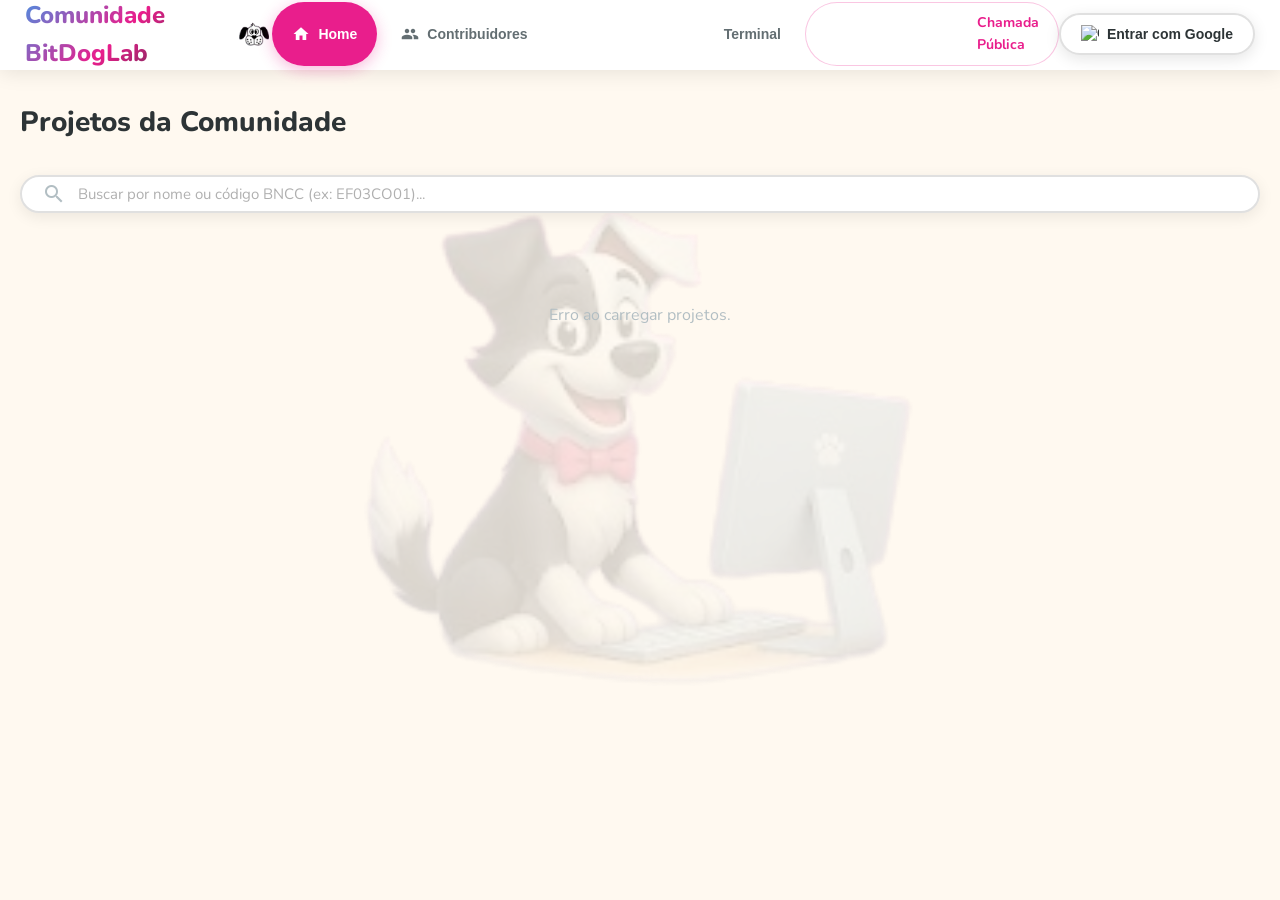
==== index.html @ ba11ab57 "fix: prevent stale styles across browsers" ====
<!DOCTYPE html>
<html lang="pt-BR">
<head>
    <meta charset="UTF-8">
    <meta name="viewport" content="width=device-width, initial-scale=1.0">
    <title>Comunidade BitDogLab</title>
    <link rel="icon" type="image/png" href="images/icon-bitdoglab-nobg.png">
    <link rel="stylesheet" href="css/style.css?v=20260921-1">
    <link rel="stylesheet" href="lib/xterm/xterm.css">
    <link rel="stylesheet" href="https://fonts.googleapis.com/icon?family=Material+Icons">
</head>
<body>
    <div class="app">
        <header class="header">
            <div class="header-brand">
                <span class="logo">Comunidade BitDogLab</span>
                <img src="images/icon-bitdoglab-nobg.png" alt="BitDogLab" class="header-logo-img">
            </div>

            <!-- Navegação -->
            <nav class="header-nav">
                <button class="nav-btn active" data-section="homeSection">
                    <span class="material-icons">home</span> Home
                </button>
                <button class="nav-btn" data-section="contributorsSection">
                    <span class="material-icons">group</span> Contribuidores
                </button>
                <button class="nav-btn" data-section="terminalSection">
                    <span class="material-icons">terminal</span> Terminal
                </button>
                <a class="nav-resource-link"
                   href="chamada-publica.html"
                   target="_blank"
                   rel="noopener noreferrer"
                   title="Conhecer a Chamada Pública de Projetos BitDogLab"
                   aria-label="Conhecer a Chamada Pública de Projetos BitDogLab">
                    <span class="material-icons" aria-hidden="true">campaign</span>
                    <span>Chamada Pública</span>
                </a>
            </nav>

            <div class="header-controls">
                <!-- Login Google -->
                <button id="loginBtn" class="btn btn-login">
                    <img src="https://www.gstatic.com/firebasejs/ui/2.0.0/images/auth/google.svg" alt="Google" class="google-icon">
                    Entrar com Google
                </button>

                <!-- Info do usuário logado -->
                <div id="userInfo" class="user-info" style="display: none;">
                    <img id="userAvatar" class="user-avatar" alt="Avatar">
                    <span id="userName" class="user-name"></span>
                    <button id="logoutBtn" class="btn btn-small">Sair</button>
                </div>

                <!-- Controles serial (visíveis apenas na aba terminal) -->
                <div id="serialControls" class="serial-controls" style="display: none;">
                    <button id="connectBtn" class="btn btn-connect">Conectar</button>
                    <button id="disconnectBtn" class="btn btn-disconnect" disabled>Desconectar</button>
                    <div class="status-indicator">
                        <span id="statusDot" class="status-dot disconnected"></span>
                        <span id="statusText" class="status-text">Desconectado</span>
                    </div>
                </div>
            </div>
        </header>

        <main class="main">
            <!-- HOME - Grid de Projetos -->
            <section class="home-section active" id="homeSection">
                <div class="home-container">
                    <div class="home-header">
                        <h2 class="home-title">Projetos da Comunidade</h2>
                        <button id="addProjectBtn" class="btn btn-add" style="display: none;">
                            <span class="material-icons">add</span> Novo Projeto
                        </button>
                    </div>
                    
                    <!-- Barra de Busca -->
                    <div class="search-container">
                        <div class="search-box">
                            <span class="material-icons search-icon">search</span>
                            <input type="text" id="searchInput" class="search-input" placeholder="Buscar por nome ou código BNCC (ex: EF03CO01)...">
                            <button class="search-clear" style="display: none;">
                                <span class="material-icons">close</span>
                            </button>
                        </div>
                        <div id="searchInfo" class="search-info"></div>
                    </div>
                    
                    <div id="projectsGrid" class="projects-grid">
                        <p class="empty-message">Nenhum projeto ainda. Seja o primeiro a publicar!</p>
                    </div>
                </div>
            </section>

            <!-- DETALHES DO PROJETO -->
            <section class="detail-section" id="projectDetailSection">
                <div class="detail-container" id="projectDetailContent">
                </div>
            </section>

            <!-- CONTRIBUIDORES -->
            <section class="contributors-section" id="contributorsSection">
                <div class="contributors-container">
                    <div class="contributors-header">
                        <h2 class="home-title">Contribuidores da Comunidade</h2>
                    </div>
                    <div id="contributorsGrid" class="contributors-grid">
                        <p class="empty-message">Carregando contribuidores...</p>
                    </div>
                </div>
            </section>

            <!-- TERMINAL - WebSerial -->
            <section class="terminal-section" id="terminalSection">
                <div class="terminal-container">
                    <div class="terminal-toolbar">
                        <span class="terminal-title">Terminal</span>
                        <div class="terminal-controls">
                            <select id="baudRate" class="select select-small">
                                <option value="9600">9600</option>
                                <option value="19200">19200</option>
                                <option value="38400">38400</option>
                                <option value="57600">57600</option>
                                <option value="115200" selected>115200</option>
                            </select>
                            <button id="resetBtn" class="btn btn-small" disabled>Reset</button>
                            <button id="stopBtn" class="btn btn-small" disabled>Parar</button>
                            <button id="clearBtn" class="btn btn-small">Limpar</button>
                        </div>
                    </div>
                    <div id="terminal" class="terminal"></div>
                    <div class="terminal-input-area">
                        <input 
                            type="text" 
                            id="commandInput" 
                            class="terminal-input" 
                            placeholder="Digite um comando..." 
                            disabled
                        >
                        <button id="sendBtn" class="btn btn-send" disabled>Enviar</button>
                        <button id="ctrlCBtn" class="btn btn-ctrl" disabled>Ctrl+C</button>
                        <button id="ctrlDBtn" class="btn btn-ctrl" disabled>Ctrl+D</button>
                    </div>
                </div>
            </section>
        </main>
    </div>

    <!-- Modal de Edição de Projeto -->
    <div id="editProjectModal" class="modal-overlay">
        <div class="modal modal-large">
            <div class="modal-header">
                <h2 class="modal-title">Editar Projeto</h2>
                <button class="modal-close">
                    <span class="material-icons">close</span>
                </button>
            </div>
            <div class="modal-form">
                <label class="form-label" for="editProjectTitle">Nome do Projeto *</label>
                <input type="text" id="editProjectTitle" class="form-input" maxlength="100">

                <label class="form-label">Imagem de Capa <span class="form-hint">(apenas 1 imagem; JPG, PNG, WEBP ou GIF; deixe vazio para manter)</span></label>
                <input type="file" id="editProjectImage" class="form-file" accept="image/jpeg,image/png,image/webp,image/gif">

                <label class="form-label" for="editProjectDescription">Descrição *</label>
                <textarea id="editProjectDescription" class="form-textarea" rows="4"></textarea>

                <label class="form-label" for="editProjectMaterials">Materiais Utilizados *</label>
                <p class="form-warning">Coloque um item por linha no formato quantidade + componente. Ex: 2x LED vermelho, 1x BitDogLab, 4x jumper macho-macho.</p>
                <textarea id="editProjectMaterials" class="form-textarea" placeholder="2x LED vermelho&#10;1x BitDogLab&#10;4x jumper macho-macho" rows="5"></textarea>

                <label class="form-label" for="editProjectVideo">Link do Vídeo <span class="form-hint">(YouTube ou Google Drive; opcional)</span></label>
                <input type="url" id="editProjectVideo" class="form-input" placeholder="https://youtube.com/watch?v=...">

                <label class="form-label" for="editProjectGithub">Link do GitHub <span class="form-hint">(opcional)</span></label>
                <input type="url" id="editProjectGithub" class="form-input" placeholder="https://github.com/usuario/repositorio">

                <label class="form-label">Substituir Main.py <span class="form-hint">(deixe vazio para manter o atual)</span></label>
                <input type="file" id="editMainFile" class="form-file" accept=".py">

                <label class="form-label">Substituir Bibliotecas <span class="form-hint">(deixe vazio para manter as atuais)</span></label>
                <input type="file" id="editLibraries" class="form-file" accept=".py" multiple>

                <label class="form-label">Plano de aula e estudo dirigido <span class="form-hint">(PDF único; deixe vazio para manter)</span></label>
                <input type="file" id="editLessonPdf" class="form-file" accept="application/pdf,.pdf">

                <label class="form-label">
                    Códigos BNCC *
                    <a href="https://www.gov.br/mec/pt-br/escolas-conectadas/BNCCComputaoCompletodiagramado.pdf" target="_blank" rel="noopener" class="bncc-doc-inline">
                        <span class="material-icons">menu_book</span> Ver normas
                    </a>
                </label>
                <div class="bncc-tag-input-wrapper" id="editBnccWrapper">
                    <div class="bncc-tags-container" id="editBnccContainer">
                        <input type="text" class="bncc-tag-field" id="editBnccInput" placeholder="Buscar ou selecionar habilidade..." autocomplete="off">
                    </div>
                    <div class="bncc-suggestions" id="editBnccSuggestions"></div>
                </div>

                <button id="saveEditBtn" class="btn btn-save">
                    <span class="material-icons">save</span> Salvar Alterações
                </button>
            </div>
        </div>
    </div>

    <!-- Modal de Preview de Código -->
    <div id="codePreviewModal" class="modal-overlay">
        <div class="modal modal-large">
            <div class="modal-header">
                <h2 class="modal-title" id="codePreviewTitle">main.py</h2>
                <button class="modal-close">
                    <span class="material-icons">close</span>
                </button>
            </div>
            <pre class="code-preview"><code id="codePreviewContent"></code></pre>
        </div>
    </div>

    <!-- Modal de Novo Projeto -->
    <div id="projectModal" class="modal-overlay">
        <div class="modal modal-large">
            <div class="modal-header">
                <h2 class="modal-title">Novo Projeto</h2>
                <button class="modal-close">
                    <span class="material-icons">close</span>
                </button>
            </div>
            <p class="modal-subtitle">Preencha os campos obrigatórios para publicar seu projeto.</p>
            <div class="modal-form">
                <label class="form-label" for="projectTitle">Nome do Projeto *</label>
                <input type="text" id="projectTitle" class="form-input" placeholder="Ex: Semáforo com LEDs RGB" maxlength="100">

                <label class="form-label">Imagem de Capa <span class="form-hint">(apenas 1 imagem; JPG, PNG, WEBP ou GIF; máx. 2MB)</span></label>
                <input type="file" id="projectImage" class="form-file" accept="image/jpeg,image/png,image/webp,image/gif">

                <label class="form-label" for="projectDescription">Descrição *</label>
                <textarea id="projectDescription" class="form-textarea" placeholder="Explique o que seu projeto faz, como funciona..." rows="4"></textarea>

                <label class="form-label" for="projectMaterials">Materiais Utilizados *</label>
                <p class="form-warning">Coloque um item por linha no formato quantidade + componente. Ex: 2x LED vermelho, 1x BitDogLab, 4x jumper macho-macho. Isso ajuda outras pessoas a reproduzirem o projeto.</p>
                <textarea id="projectMaterials" class="form-textarea" placeholder="2x LED vermelho&#10;1x BitDogLab&#10;4x jumper macho-macho" rows="5"></textarea>

                <label class="form-label" for="projectVideo">Link do Vídeo <span class="form-hint">(YouTube ou Google Drive; opcional)</span></label>
                <input type="url" id="projectVideo" class="form-input" placeholder="https://youtube.com/watch?v=...">

                <label class="form-label" for="projectGithub">Link do GitHub <span class="form-hint">(opcional)</span></label>
                <input type="url" id="projectGithub" class="form-input" placeholder="https://github.com/usuario/repositorio">

                <label class="form-label">Main.py - Script principal * <span class="form-hint">(máx. 100KB)</span></label>
                <input type="file" id="projectMainFile" class="form-file" accept=".py">

                <label class="form-label">Bibliotecas (.py) <span class="form-hint">(máx. 10 arquivos, 100KB cada)</span></label>
                <input type="file" id="projectLibraries" class="form-file" accept=".py" multiple>

                <label class="form-label">Plano de aula e estudo dirigido * <span class="form-hint">(PDF único; máx. 10MB)</span></label>
                <p class="form-warning">Formato livre, mas deve conter roteiro de aula, objetivos, materiais necessários, modo de uso e linguagem voltada a professores e estudantes do ensino fundamental ou médio.</p>
                <input type="file" id="projectLessonPdf" class="form-file" accept="application/pdf,.pdf">

                <label class="form-label">
                    Códigos BNCC *
                    <a href="https://www.gov.br/mec/pt-br/escolas-conectadas/BNCCComputaoCompletodiagramado.pdf" target="_blank" rel="noopener" class="bncc-doc-inline">
                        <span class="material-icons">menu_book</span> Ver normas
                    </a>
                </label>
                <div class="bncc-tag-input-wrapper" id="projectBnccWrapper">
                    <div class="bncc-tags-container" id="projectBnccContainer">
                        <input type="text" class="bncc-tag-field" id="projectBnccInput" placeholder="Buscar ou selecionar habilidade..." autocomplete="off">
                    </div>
                    <div class="bncc-suggestions" id="projectBnccSuggestions"></div>
                </div>

                <div id="uploadProgress" class="upload-progress" style="display: none;">
                    <div class="progress-bar">
                        <div id="progressFill" class="progress-fill"></div>
                    </div>
                    <span id="progressText" class="progress-text">Enviando...</span>
                </div>

                <button type="button" id="publishBtn" class="btn btn-save">
                    <span class="material-icons">publish</span> Publicar Projeto
                </button>
            </div>
        </div>
    </div>

    <!-- Modal de Cadastro de Perfil -->
    <div id="profileModal" class="modal-overlay">
        <div class="modal">
            <h2 class="modal-title">Bem-vindo à Comunidade!</h2>
            <p class="modal-subtitle">Complete seu perfil para começar a contribuir.</p>
            <div class="modal-form">
                <label class="form-label" for="profileName">Nome</label>
                <input type="text" id="profileName" class="form-input" placeholder="Seu nome completo" maxlength="100">

                <label class="form-label" for="profileBio">Bio</label>
                <textarea id="profileBio" class="form-textarea" placeholder="Conte um pouco sobre você..." maxlength="200" rows="3"></textarea>

                <button class="btn btn-save">Salvar Perfil</button>
            </div>
        </div>
    </div>

    <!-- Firebase SDK -->
    <script src="https://www.gstatic.com/firebasejs/10.12.0/firebase-app-compat.js"></script>
    <script src="https://www.gstatic.com/firebasejs/10.12.0/firebase-auth-compat.js"></script>
    <script src="https://www.gstatic.com/firebasejs/10.12.0/firebase-firestore-compat.js"></script>
    <script src="https://www.gstatic.com/firebasejs/10.12.0/firebase-storage-compat.js"></script>
    <script src="https://cdnjs.cloudflare.com/ajax/libs/pdf.js/2.16.105/pdf.min.js"></script>
    <script src="js/firebase-config.js"></script>
    <script src="js/security.js"></script>
    <script src="js/auth.js"></script>

    <!-- Plataforma -->
    <script src="js/bncc-data.js"></script>
    <script src="js/projects.js"></script>
    <script src="js/home.js"></script>
    <script src="js/project-detail.js"></script>
    <script src="js/contributors.js"></script>
    <script src="js/navigation.js"></script>
    <script src="js/search.js"></script>

    <!-- WebSerial -->
    <script src="lib/xterm/xterm.js"></script>
    <script src="js/webserial.js"></script>
    <script src="js/flash.js"></script>
    <script src="js/app.js"></script>
</body>
</html>
---- css/style.css ----
/* Tipografia Nunito - Fonte arredondada e amigável */
@import url('https://fonts.googleapis.com/css2?family=Nunito:wght@400;600;700;800&display=swap');

/* ============================================
   Comunidade BitDogLab - CSS
   Identidade Visual BitDogLab Oficial
   ============================================ */

/* Reset */
* {
    margin: 0;
    padding: 0;
    box-sizing: border-box;
}

/* Variaveis CSS - Paleta BitDogLab */
:root {
    /* Cores Principais - BitDogLab */
    --color-bit: #4A90E2;
    --color-dog: #E91E8C;
    --color-lab: #2D3436;
    
    /* Cores de Apoio */
    --color-primary: #4A90E2;
    --color-primary-light: #6BA5E7;
    --color-primary-dark: #357ABD;
    --color-accent: #E91E8C;
    --color-accent-light: #F04CA3;
    --color-accent-dark: #C4167A;
    
    /* Cores do gradiente */
    --gradient-rosa: #FF6B9D;
    --gradient-ciano: #4ECDC4;
    --gradient-amarelo: #FFE66D;
    --gradient-laranja: #FF8C42;
    
    /* Backgrounds */
    --color-bg: linear-gradient(135deg, #FFE66D 0%, #FF6B9D 40%, #4ECDC4 100%);
    --color-bg-solid: #FFF9F0;
    --color-bg-secondary: #FFFFFF;
    --color-bg-tertiary: #FFF0F5;
    
    /* Borders */
    --color-border: rgba(255, 255, 255, 0.5);
    
    /* Text */
    --color-text: #2D3436;
    --color-text-secondary: #636E72;
    --color-text-muted: #B2BEC3;
    
    /* Status */
    --color-success: #00B894;
    --color-success-glow: rgba(0, 184, 148, 0.3);
    --color-danger: #E91E8C;
    --color-danger-glow: rgba(233, 30, 140, 0.3);
    
    /* Dimensions */
    --header-height: 70px;
    --radius-sm: 15px;
    --radius-lg: 50px;
    
    /* Glow Effects */
    --glow-sm: 0 4px 15px rgba(233, 30, 140, 0.3);
    --glow-success: 0 4px 15px rgba(0, 184, 148, 0.3);
    --glow-danger: 0 4px 15px rgba(233, 30, 140, 0.3);
}

/* Base */
html, body {
    height: 100%;
    font-family: 'Nunito', sans-serif;
    font-size: 15px;
    line-height: 1.6;
    background: var(--color-bg-solid);
    color: var(--color-text);
    overflow: hidden;
}

/* Background gradiente animado */
.app::before {
    content: '';
    position: fixed;
    top: 0;
    left: 0;
    right: 0;
    bottom: 0;
    background: var(--color-bg);
    opacity: 0.6;
    z-index: -1;
    animation: gradientShift 15s ease infinite;
}

@keyframes gradientShift {
    0%, 100% { filter: hue-rotate(0deg); }
    50% { filter: hue-rotate(10deg); }
}

/* App Container */
.app {
    display: flex;
    flex-direction: column;
    height: 100vh;
    background: transparent;
}

/* ============================================
   HEADER - BitDogLab
   ============================================ */
.header {
    height: var(--header-height);
    background: rgba(255, 255, 255, 0.95);
    backdrop-filter: blur(10px);
    border-bottom: 2px solid var(--color-border);
    box-shadow: 0 2px 20px rgba(0, 0, 0, 0.1);
    display: flex;
    align-items: center;
    justify-content: space-between;
    padding: 0 25px;
    flex-shrink: 0;
}

.header-brand {
    display: flex;
    align-items: center;
    gap: 12px;
}

.logo {
    font-size: 24px;
    font-weight: 800;
    letter-spacing: 0;
    background: linear-gradient(135deg, var(--color-bit) 0%, var(--color-dog) 50%, var(--color-lab) 100%);
    -webkit-background-clip: text;
    -webkit-text-fill-color: transparent;
    background-clip: text;
}

.header-controls {
    display: flex;
    align-items: center;
    gap: 12px;
}

/* Buttons - Estilo BitDogLab */
.btn {
    display: inline-flex;
    align-items: center;
    gap: 8px;
    padding: 12px 24px;
    border: none;
    border-radius: var(--radius-lg);
    font-size: 14px;
    font-weight: 700;
    cursor: pointer;
    transition: all 0.3s ease;
    white-space: nowrap;
    box-shadow: 0 4px 15px rgba(0, 0, 0, 0.1);
}

.btn:hover:not(:disabled) {
    transform: translateY(-3px);
    box-shadow: 0 6px 20px rgba(0, 0, 0, 0.15);
}

.btn:disabled {
    opacity: 0.5;
    cursor: not-allowed;
}

.btn-connect {
    background: linear-gradient(135deg, #00C9A7 0%, #00B894 100%);
    color: white;
}

.btn-disconnect {
    background: linear-gradient(135deg, var(--color-dog) 0%, var(--color-accent) 100%);
    color: white;
}

.btn-small {
    padding: 8px 16px;
    font-size: 13px;
    border-radius: var(--radius-sm);
    background: white;
    color: var(--color-text);
    border: 2px solid var(--color-border);
}

.btn-small:hover {
    border-color: var(--color-accent);
    color: var(--color-accent);
}

.btn-send {
    background: linear-gradient(135deg, var(--color-bit) 0%, var(--color-primary) 100%);
    color: white;
}

.btn-ctrl {
    background: var(--color-bg-tertiary);
    color: var(--color-accent);
    border: 1px solid var(--color-accent);
    box-shadow: 0 0 10px rgba(227, 26, 139, 0.2);
}

.btn-ctrl:hover:not(:disabled) {
    background: var(--color-accent);
    color: white;
    box-shadow: 0 0 20px rgba(227, 26, 139, 0.5);
}

/* Select */
.select {
    padding: 10px 14px;
    border: 1px solid var(--color-border);
    border-radius: var(--radius-sm);
    background: var(--color-bg-tertiary);
    color: var(--color-text);
    font-size: 13px;
    cursor: pointer;
    box-shadow: inset 0 0 10px rgba(0,0,0,0.3);
}

.select:focus {
    outline: none;
    border-color: var(--color-accent);
    box-shadow: 0 0 15px rgba(227, 26, 139, 0.3), inset 0 0 10px rgba(0,0,0,0.3);
}

.select-small {
    padding: 6px 10px;
    font-size: 12px;
}

/* Status Indicator */
.status-indicator {
    display: flex;
    align-items: center;
    gap: 8px;
    margin-left: 12px;
    padding-left: 16px;
    border-left: 1px solid rgba(255,255,255,0.2);
}

.status-dot {
    width: 10px;
    height: 10px;
    border-radius: 50%;
    position: relative;
}

.status-dot::after {
    content: '';
    position: absolute;
    top: -4px;
    left: -4px;
    right: -4px;
    bottom: -4px;
    border-radius: 50%;
    border: 2px solid transparent;
    animation: pulse 2s infinite;
}

.status-dot.connected {
    background: var(--color-success);
    box-shadow: 0 0 15px var(--color-success);
}

.status-dot.connected::after {
    border-color: var(--color-success);
}

.status-dot.disconnected {
    background: var(--color-danger);
    box-shadow: 0 0 10px var(--color-danger);
}

@keyframes pulse {
    0% { transform: scale(1); opacity: 1; }
    100% { transform: scale(1.5); opacity: 0; }
}

.status-text {
    font-size: 12px;
    font-weight: 500;
    color: var(--color-text-secondary);
}

/* ============================================
   MAIN CONTENT
   ============================================ */
.main {
    flex: 1;
    display: flex;
    overflow: hidden;
    position: relative;
}

/* Terminal Section */
.terminal-section {
    width: 100%;
    height: 100%;
    display: flex;
}

/* ============================================
   TERMINAL
   ============================================ */
.terminal-container {
    display: flex;
    flex-direction: column;
    width: 100%;
    height: 100%;
    background: #1a1a2e;
    border: 1px solid var(--color-border);
    border-radius: var(--radius-sm);
}

.terminal-toolbar {
    display: flex;
    align-items: center;
    justify-content: space-between;
    padding: 15px 20px;
    background: linear-gradient(135deg, #667eea 0%, #764ba2 100%);
    border-bottom: none;
}

.terminal-controls {
    display: flex;
    align-items: center;
    gap: 10px;
}

.terminal-title {
    font-size: 14px;
    font-weight: 700;
    color: white;
    font-family: 'Nunito', sans-serif;
    display: flex;
    align-items: center;
    gap: 8px;
}

.terminal-title::before {
    content: '⚡';
}

.terminal {
    flex: 1;
    padding: 8px 10px;
    overflow: hidden;
    background: #1a1a2e;
}

.terminal .xterm {
    height: 100%;
    padding: 0;
}

/* Cursor do terminal */
.terminal .xterm-cursor {
    background-color: #E91E8C !important;
}

/* Seleção no terminal */
.terminal .xterm-selection div {
    background-color: rgba(233, 30, 140, 0.3) !important;
}

.terminal-input-area {
    display: flex;
    gap: 10px;
    padding: 15px 20px;
    background: #16213e;
    border-top: 1px solid #0f3460;
}

.terminal-input {
    flex: 1;
    padding: 12px 18px;
    border: 2px solid #0f3460;
    border-radius: 20px;
    background: #1a1a2e;
    color: white;
    font-size: 14px;
    font-family: 'Nunito', monospace;
    transition: all 0.2s ease;
}

.terminal-input:focus {
    outline: none;
    border-color: #E91E8C;
}

.terminal-input:disabled {
    background: var(--color-bg-tertiary);
    color: var(--color-text-muted);
}

/* ============================================
   SCROLLBAR
   ============================================ */
::-webkit-scrollbar {
    width: 8px;
    height: 8px;
}

::-webkit-scrollbar-track {
    background: var(--color-bg-secondary);
}

::-webkit-scrollbar-thumb {
    background: var(--color-primary);
    border-radius: 4px;
    border: 2px solid var(--color-bg-secondary);
}

::-webkit-scrollbar-thumb:hover {
    background: var(--color-accent);
    box-shadow: 0 0 10px var(--color-accent);
}

/* ============================================
   SELECTION
   ============================================ */
::selection {
    background: rgba(227, 26, 139, 0.4);
    color: white;
}

/* ============================================
   RESPONSIVE
   ============================================ */
@media (max-width: 600px) {
    .header {
        padding: 0 10px;
        flex-wrap: wrap;
        height: auto;
        min-height: var(--header-height);
        gap: 8px;
        padding-top: 8px;
        padding-bottom: 8px;
    }

    .logo {
        font-size: 16px;
    }

    .btn {
        padding: 8px 12px;
        font-size: 12px;
    }

    .btn-small {
        padding: 5px 8px;
        font-size: 11px;
    }

    .header-nav {
        order: 3;
        width: 100%;
        justify-content: center;
        flex-wrap: wrap;
    }

    .header-nav .nav-btn,
    .header-nav .nav-resource-link {
        padding: 8px 10px;
        font-size: 12px;
    }

}

/* ============================================
   NAVEGAÇÃO
   ============================================ */
.header-nav {
    display: flex;
    gap: 4px;
}

.nav-btn,
.nav-resource-link {
    display: flex;
    align-items: center;
    gap: 8px;
    padding: 10px 20px;
    border: none;
    border-radius: var(--radius-lg);
    background: transparent;
    color: var(--color-text-secondary);
    font-size: 14px;
    font-weight: 700;
    cursor: pointer;
    transition: all 0.3s ease;
    text-decoration: none;
}

.nav-btn .material-icons,
.nav-resource-link .material-icons {
    font-size: 18px;
}

.nav-btn:hover,
.nav-resource-link:hover {
    background: var(--color-bg-tertiary);
    color: var(--color-text);
}

.nav-btn.active {
    background: linear-gradient(135deg, var(--color-dog) 0%, var(--color-accent) 100%);
    color: white;
    box-shadow: 0 4px 15px rgba(233, 30, 140, 0.3);
}

.nav-resource-link {
    color: var(--color-dog);
    box-shadow: inset 0 0 0 1px rgba(233, 30, 140, 0.25);
}

.nav-resource-link:hover,
.nav-resource-link:focus-visible {
    background: linear-gradient(135deg, var(--color-dog) 0%, var(--color-accent) 100%);
    color: white;
    box-shadow: 0 4px 15px rgba(233, 30, 140, 0.3);
    outline: none;
}

/* Seções - mostrar/esconder */
.main > section {
    display: none;
}

.main > section.active {
    display: flex;
}

/* ============================================
   LOGIN / USER INFO
   ============================================ */
.btn-login {
    display: flex;
    align-items: center;
    gap: 8px;
    padding: 10px 20px;
    background: white;
    color: var(--color-text);
    border: 2px solid #E0E0E0;
    border-radius: var(--radius-lg);
    font-weight: 700;
    font-size: 14px;
    cursor: pointer;
    transition: all 0.3s ease;
}

.btn-login:hover {
    border-color: var(--color-bit);
    color: var(--color-bit);
    box-shadow: 0 4px 15px rgba(74, 144, 226, 0.2);
}

.google-icon {
    width: 18px;
    height: 18px;
}

.user-info {
    display: flex;
    align-items: center;
    gap: 10px;
}

.user-avatar {
    width: 36px;
    height: 36px;
    border-radius: 50%;
    border: 3px solid var(--color-accent);
    box-shadow: 0 4px 10px rgba(233, 30, 140, 0.3);
}

.user-name {
    font-size: 13px;
    font-weight: 600;
    color: var(--color-text);
    max-width: 120px;
    overflow: hidden;
    text-overflow: ellipsis;
    white-space: nowrap;
}

.serial-controls {
    display: flex;
    align-items: center;
    gap: 12px;
}

/* ============================================
   HOME - GRID DE PROJETOS
   ============================================ */
.home-section {
    width: 100%;
    height: 100%;
    overflow-y: auto;
}

.home-container {
    max-width: 1400px;
    margin: 0 auto;
    padding: 30px 20px;
    width: 100%;
}

.home-header {
    display: flex;
    align-items: center;
    justify-content: space-between;
    margin-bottom: 30px;
}

/* Barra de Busca */
.search-container {
    margin-bottom: 30px;
}

.search-box {
    position: relative;
    display: flex;
    align-items: center;
    background: white;
    border: 2px solid #E0E0E0;
    border-radius: 50px;
    padding: 5px 5px 5px 20px;
    box-shadow: 0 4px 15px rgba(0, 0, 0, 0.08);
    transition: all 0.3s ease;
}

.search-box:focus-within {
    border-color: var(--color-accent);
    box-shadow: 0 4px 20px rgba(233, 30, 140, 0.15);
}

.search-icon {
    color: var(--color-text-muted);
    margin-right: 12px;
    font-size: 22px;
}

.search-input {
    flex: 1;
    border: none;
    background: transparent;
    font-size: 15px;
    font-family: 'Nunito', sans-serif;
    color: var(--color-text);
    outline: none;
}

.search-input::placeholder {
    color: #B0B0B0;
}

.search-clear {
    background: var(--color-bg-tertiary);
    border: none;
    border-radius: 50%;
    width: 32px;
    height: 32px;
    display: flex;
    align-items: center;
    justify-content: center;
    cursor: pointer;
    transition: all 0.2s ease;
}

.search-clear:hover {
    background: var(--color-accent);
    color: white;
}

.search-info {
    margin-top: 15px;
    font-size: 14px;
    color: var(--color-text-secondary);
}

.search-info strong {
    color: var(--color-accent);
}

.search-empty {
    text-align: center;
    color: var(--color-text-muted);
    font-style: italic;
}

.empty-search {
    grid-column: 1 / -1;
    text-align: center;
    padding: 60px 20px;
    color: var(--color-text-muted);
}

.empty-search .material-icons {
    font-size: 48px;
    margin-bottom: 16px;
    color: #E0E0E0;
}

.home-title {
    font-size: 28px;
    font-weight: 800;
    color: var(--color-text);
}

.btn-add {
    display: flex;
    align-items: center;
    gap: 8px;
    padding: 12px 24px;
    background: linear-gradient(135deg, var(--color-dog) 0%, var(--color-accent) 100%);
    color: white;
    border-radius: var(--radius-lg);
    font-size: 15px;
    font-weight: 700;
    box-shadow: 0 4px 15px rgba(233, 30, 140, 0.3);
}

.btn-add:hover {
    transform: translateY(-3px);
    box-shadow: 0 6px 20px rgba(233, 30, 140, 0.4);
}

.btn-add .material-icons {
    font-size: 20px;
}

.projects-grid {
    display: grid;
    grid-template-columns: repeat(auto-fill, minmax(340px, 1fr));
    gap: 30px;
}

.empty-message {
    grid-column: 1 / -1;
    text-align: center;
    color: var(--color-text-muted);
    font-size: 16px;
    padding: 60px 20px;
}

/* Cards de Projeto - Estilo BitDogLab */
.project-card {
    background: rgba(255, 255, 255, 0.95);
    border: 2px solid transparent;
    border-radius: 20px;
    padding: 0 0 20px 0;
    cursor: pointer;
    transition: all 0.3s ease;
    position: relative;
    overflow: hidden;
    box-shadow: 0 4px 20px rgba(0, 0, 0, 0.08);
}

.project-card:hover {
    border-color: var(--color-accent);
    transform: translateY(-5px) scale(1.02);
    box-shadow: 0 12px 40px rgba(233, 30, 140, 0.2);
}



.project-card-title {
    font-size: 16px;
    font-weight: 700;
    color: var(--color-text);
    margin-bottom: 8px;
    padding: 0 20px;
}

.project-card-desc {
    font-size: 13px;
    color: var(--color-text-secondary);
    line-height: 1.5;
    margin-bottom: 16px;
    padding: 0 20px;
    display: -webkit-box;
    -webkit-line-clamp: 3;
    -webkit-box-orient: vertical;
    overflow: hidden;
}

.project-card-footer {
    display: flex;
    align-items: center;
    justify-content: space-between;
    padding: 0 20px;
}

.project-card-author {
    display: flex;
    align-items: center;
    gap: 8px;
}

.project-card-author img {
    width: 24px;
    height: 24px;
    border-radius: 50%;
}

.project-card-author span {
    font-size: 12px;
    color: var(--color-text-muted);
}

.project-card-date {
    font-size: 11px;
    color: var(--color-text-muted);
}

/* Tags BNCC nos cards */
.project-card-tags {
    display: flex;
    flex-wrap: wrap;
    gap: 4px;
    padding: 0 20px;
    margin-bottom: 12px;
}

/* ============================================
   CONTRIBUIDORES
   ============================================ */
.contributors-section {
    width: 100%;
    height: 100%;
    overflow-y: auto;
}

.contributors-container {
    max-width: 900px;
    margin: 0 auto;
    padding: 30px 20px;
    width: 100%;
}

.contributors-header {
    margin-bottom: 30px;
}

.contributors-grid {
    display: flex;
    flex-direction: column;
    gap: 20px;
}

.contributor-card {
    background: rgba(255, 255, 255, 0.95);
    border: 2px solid transparent;
    border-radius: 20px;
    padding: 24px;
    transition: all 0.3s ease;
    box-shadow: 0 4px 20px rgba(0, 0, 0, 0.08);
    display: grid;
    grid-template-columns: 50px 1fr;
    grid-template-rows: auto auto auto;
    gap: 8px 16px;
}

.contributor-card:hover {
    border-color: var(--color-accent);
    box-shadow: 0 8px 30px rgba(233, 30, 140, 0.15);
}

/* Rank */
.contributor-rank {
    grid-row: 1 / 2;
    font-size: 22px;
    font-weight: 800;
    color: var(--color-text-muted);
    display: flex;
    align-items: center;
    justify-content: center;
}

.contributor-rank.rank-1 { font-size: 28px; }
.contributor-rank.rank-2 { font-size: 26px; }
.contributor-rank.rank-3 { font-size: 24px; }

/* Profile */
.contributor-profile {
    grid-column: 2;
    display: flex;
    align-items: center;
    gap: 14px;
}

.contributor-avatar {
    width: 56px;
    height: 56px;
    border-radius: 50%;
    border: 3px solid var(--color-accent);
    object-fit: cover;
    flex-shrink: 0;
}

.contributor-info {
    display: flex;
    flex-direction: column;
    gap: 2px;
}

.contributor-name {
    font-size: 17px;
    font-weight: 700;
    color: var(--color-text);
}

.contributor-stats {
    display: flex;
    align-items: center;
    gap: 4px;
    color: var(--color-primary);
    font-weight: 700;
    font-size: 13px;
}

.contributor-stats .material-icons {
    font-size: 16px;
}

/* Bio */
.contributor-bio-section {
    grid-column: 1 / -1;
    padding-left: 66px;
}

.contributor-bio-wrapper {
    display: flex;
    align-items: flex-start;
    gap: 8px;
}

.contributor-bio {
    font-size: 14px;
    color: var(--color-text-secondary);
    line-height: 1.5;
}

.btn-edit-bio {
    background: none;
    border: none;
    cursor: pointer;
    color: var(--color-text-muted);
    padding: 2px;
    transition: color 0.2s;
    flex-shrink: 0;
}

.btn-edit-bio:hover {
    color: var(--color-accent);
}

.btn-edit-bio .material-icons {
    font-size: 16px;
}

.bio-edit-input {
    width: 100%;
    padding: 8px 12px;
    border: 2px solid var(--color-accent);
    border-radius: var(--radius-sm);
    font-family: 'Nunito', sans-serif;
    font-size: 14px;
    resize: vertical;
    color: var(--color-text);
}

.bio-edit-actions {
    display: flex;
    gap: 8px;
    margin-top: 8px;
}

/* Projetos do contribuidor */
.contributor-projects-section {
    grid-column: 1 / -1;
    padding-left: 66px;
}

.contributor-projects-title {
    font-size: 13px;
    font-weight: 700;
    color: var(--color-text-muted);
    display: flex;
    align-items: center;
    gap: 4px;
    margin-bottom: 8px;
}

.contributor-projects-title .material-icons {
    font-size: 16px;
}

.contributor-projects {
    display: flex;
    flex-wrap: wrap;
    gap: 8px;
}

.contributor-project-item {
    display: inline-flex;
    align-items: center;
    gap: 6px;
    padding: 6px 14px;
    background: var(--color-bg-tertiary);
    border-radius: var(--radius-lg);
    cursor: pointer;
    font-size: 13px;
    font-weight: 600;
    transition: all 0.2s;
    color: var(--color-text);
}

.contributor-project-item:hover {
    background: linear-gradient(135deg, var(--color-primary) 0%, var(--color-accent) 100%);
    color: white;
    transform: translateY(-2px);
    box-shadow: 0 4px 12px rgba(233, 30, 140, 0.3);
}

.contributor-project-item .material-icons {
    font-size: 16px;
}

/* Social Links */
.contributor-socials {
    grid-column: 1 / -1;
    padding-left: 66px;
    display: flex;
    align-items: center;
    gap: 8px;
}

.social-links {
    display: flex;
    gap: 10px;
}

.social-link {
    display: inline-flex;
    align-items: center;
    gap: 6px;
    padding: 5px 14px;
    border-radius: var(--radius-lg);
    font-size: 13px;
    font-weight: 700;
    text-decoration: none;
    transition: all 0.2s;
}

.social-linkedin {
    background: rgba(10, 102, 194, 0.1);
    color: #0A66C2;
}

.social-linkedin:hover {
    background: #0A66C2;
    color: white;
    transform: translateY(-2px);
    box-shadow: 0 4px 12px rgba(10, 102, 194, 0.3);
}

.social-github {
    background: rgba(36, 41, 47, 0.1);
    color: #24292F;
}

.social-github:hover {
    background: #24292F;
    color: white;
    transform: translateY(-2px);
    box-shadow: 0 4px 12px rgba(36, 41, 47, 0.3);
}

.social-icon {
    width: 18px;
    height: 18px;
    flex-shrink: 0;
}

.social-icon-edit {
    width: 20px;
    height: 20px;
    flex-shrink: 0;
    color: var(--color-text-muted);
}

.btn-edit-socials {
    background: none;
    border: none;
    cursor: pointer;
    color: var(--color-text-muted);
    padding: 2px;
    transition: color 0.2s;
}

.btn-edit-socials:hover {
    color: var(--color-accent);
}

.btn-edit-socials .material-icons {
    font-size: 16px;
}

.socials-edit-form {
    display: flex;
    flex-direction: column;
    gap: 8px;
    width: 100%;
}

.social-edit-row {
    display: flex;
    align-items: center;
    gap: 8px;
}

.social-edit-input {
    flex: 1;
    padding: 8px 12px;
    border: 2px solid var(--color-border);
    border-radius: var(--radius-sm);
    font-family: 'Nunito', sans-serif;
    font-size: 13px;
    color: var(--color-text);
    transition: border-color 0.2s;
}

.social-edit-input:focus {
    outline: none;
    border-color: var(--color-primary);
}

.empty-message-small,
.loading-text {
    font-size: 13px;
    color: var(--color-text-muted);
}

/* ============================================
   BNCC TAGS
   ============================================ */
.bncc-tag {
    display: inline-flex;
    align-items: center;
    gap: 2px;
    padding: 2px 10px;
    border-radius: 50px;
    font-size: 11px;
    font-weight: 700;
    background: rgba(74, 144, 226, 0.12);
    color: var(--color-primary);
    border: 1px solid rgba(74, 144, 226, 0.25);
    cursor: default;
    transition: all 0.2s;
    white-space: nowrap;
}

.bncc-tag:hover {
    background: rgba(74, 144, 226, 0.2);
}

.bncc-tag .tag-remove {
    cursor: pointer;
    font-size: 14px;
    margin-left: 2px;
    opacity: 0.6;
    transition: opacity 0.2s;
}

.bncc-tag .tag-remove:hover {
    opacity: 1;
    color: var(--color-danger);
}

/* Link para documento BNCC (inline) */
.bncc-doc-inline {
    display: inline-flex !important;
    align-items: center;
    gap: 4px;
    margin-left: 10px;
    padding: 4px 10px;
    background: linear-gradient(135deg, #E8F4FD 0%, #F0F9FF 100%);
    border: 1px solid #BAE6FD;
    border-radius: 20px;
    color: var(--color-bit) !important;
    font-size: 12px;
    font-weight: 700;
    text-decoration: none !important;
    transition: all 0.2s ease;
    vertical-align: middle;
    white-space: nowrap;
}

.bncc-doc-inline:hover {
    background: var(--color-bit) !important;
    color: white !important;
    border-color: var(--color-bit) !important;
}

.bncc-doc-inline .material-icons {
    font-size: 14px;
    color: inherit !important;
}

/* Tag input (GitHub-style) */
.bncc-tag-input-wrapper {
    position: relative;
}

.bncc-tags-container {
    display: flex;
    flex-wrap: wrap;
    gap: 6px;
    padding: 10px;
    border: 2px solid var(--color-border);
    border-radius: var(--radius-sm);
    background: var(--color-bg-secondary);
    min-height: 44px;
    cursor: text;
    transition: border-color 0.2s;
}

.bncc-tags-container:focus-within {
    border-color: var(--color-primary);
}

.bncc-tags-container .bncc-tag {
    padding: 3px 8px;
    font-size: 12px;
}

.bncc-tag-field {
    flex: 1;
    min-width: 140px;
    border: none;
    outline: none;
    background: transparent;
    font-family: 'Nunito', sans-serif;
    font-size: 13px;
    color: var(--color-text);
    padding: 2px 4px;
}

.bncc-tag-field::placeholder {
    color: var(--color-text-muted);
}

/* Dropdown de sugestões */
.bncc-suggestions {
    position: absolute;
    top: 100%;
    left: 0;
    right: 0;
    z-index: 50;
    background: #FFFFFF;
    border: 1px solid rgba(74, 144, 226, 0.35);
    border-radius: 12px;
    max-height: 430px;
    overflow-y: auto;
    display: none;
    padding: 8px;
    margin-top: 8px;
    box-shadow: 0 18px 45px rgba(45, 52, 54, 0.18);
}

.bncc-suggestions.active {
    display: block;
}

.bncc-suggestions::-webkit-scrollbar {
    width: 10px;
}

.bncc-suggestions::-webkit-scrollbar-track {
    background: #F1F5F9;
    border-radius: 999px;
}

.bncc-suggestions::-webkit-scrollbar-thumb {
    background: #9CC7F4;
    border: 2px solid #F1F5F9;
    border-radius: 999px;
}

.bncc-suggestion-item {
    min-height: 70px;
    padding: 13px 14px;
    cursor: pointer;
    display: grid;
    grid-template-columns: 104px minmax(0, 1fr);
    align-items: center;
    gap: 14px;
    font-size: 14px;
    border: 1px solid transparent;
    border-radius: 10px;
    transition: background 0.15s ease, border-color 0.15s ease, transform 0.15s ease;
}

.bncc-suggestion-item + .bncc-suggestion-item {
    margin-top: 4px;
}

.bncc-suggestion-item:hover,
.bncc-suggestion-item.selected {
    background: #F3F8FF;
    border-color: rgba(74, 144, 226, 0.35);
    transform: translateY(-1px);
}

.bncc-suggestion-item .suggestion-code {
    align-self: start;
    display: inline-flex;
    align-items: center;
    justify-content: center;
    min-width: 92px;
    min-height: 30px;
    font-size: 12px;
    font-weight: 900;
    color: #FFFFFF;
    background: linear-gradient(135deg, #0B5CAD 0%, #357ABD 100%);
    border: 1px solid rgba(8, 63, 122, 0.35);
    border-radius: 999px;
    padding: 6px 10px;
    text-align: center;
    line-height: 1.15;
    letter-spacing: 0;
    box-shadow: 0 6px 14px rgba(74, 144, 226, 0.24);
}

.bncc-suggestion-item .suggestion-content {
    min-width: 0;
    display: flex;
    flex-direction: column;
    gap: 7px;
}

.bncc-suggestion-item .suggestion-desc {
    color: var(--color-text);
    display: block;
    font-size: 15px;
    font-weight: 800;
    line-height: 1.3;
}

.bncc-suggestion-item .suggestion-level {
    align-self: flex-start;
    display: inline-flex;
    align-items: center;
    min-height: 24px;
    font-size: 11px;
    color: #495057;
    font-weight: 800;
    white-space: nowrap;
    background: #F8FAFC;
    border: 1px solid #D8E2EC;
    border-radius: 999px;
    padding: 4px 10px;
}

.bncc-error-msg {
    color: var(--color-danger);
    font-size: 12px;
    font-weight: 600;
    padding: 6px 12px;
}

/* Tags BNCC no detail */
.detail-bncc-tags {
    display: flex;
    flex-wrap: wrap;
    gap: 6px;
    margin-top: 8px;
}

.detail-bncc-tags .bncc-tag {
    padding: 4px 12px;
    font-size: 12px;
    cursor: help;
}

/* Tooltip BNCC */
.bncc-tooltip {
    position: fixed;
    z-index: 9999;
    background: var(--color-lab);
    color: #fff;
    padding: 8px 14px;
    border-radius: 10px;
    font-size: 12px;
    font-family: 'Nunito', sans-serif;
    line-height: 1.5;
    max-width: 320px;
    pointer-events: none;
    opacity: 0;
    transition: opacity 0.15s;
    box-shadow: 0 4px 16px rgba(0, 0, 0, 0.25);
}

.bncc-tooltip.visible {
    opacity: 1;
}

.bncc-tooltip .tooltip-code {
    font-weight: 800;
    color: var(--color-primary-light);
}

.bncc-tooltip .tooltip-level {
    font-size: 10px;
    color: var(--gradient-amarelo);
    display: block;
    margin-top: 2px;
}

/* ============================================
   MODAL
   ============================================ */
.modal-overlay {
    display: none;
    position: fixed;
    top: 0;
    left: 0;
    right: 0;
    bottom: 0;
    background: rgba(0, 0, 0, 0.7);
    backdrop-filter: blur(4px);
    z-index: 1000;
    align-items: center;
    justify-content: center;
}

.modal-overlay.active {
    display: flex;
}

.modal {
    background: rgba(255, 255, 255, 0.98);
    border: 2px solid var(--color-border);
    border-radius: 25px;
    padding: 32px;
    width: 90%;
    max-width: 440px;
    box-shadow: 0 20px 60px rgba(0, 0, 0, 0.2);
}

.modal-title {
    font-size: 24px;
    font-weight: 800;
    background: linear-gradient(135deg, var(--color-bit) 0%, var(--color-dog) 100%);
    -webkit-background-clip: text;
    -webkit-text-fill-color: transparent;
    background-clip: text;
    margin-bottom: 8px;
}

.modal-subtitle {
    font-size: 14px;
    color: var(--color-text-secondary);
    margin-bottom: 24px;
}

.modal-form {
    display: flex;
    flex-direction: column;
    gap: 12px;
}

.form-label {
    font-size: 13px;
    font-weight: 800;
    color: var(--color-text);
}

.form-input,
.form-textarea {
    padding: 14px 18px;
    border: 2px solid #E0E0E0;
    border-radius: 15px;
    background: #FAFAFA;
    color: var(--color-text);
    font-size: 15px;
    font-family: inherit;
    transition: all 0.2s ease;
}

.form-input:focus,
.form-textarea:focus {
    outline: none;
    border-color: var(--color-accent);
    background: white;
    box-shadow: 0 4px 15px rgba(233, 30, 140, 0.15);
}

.form-textarea {
    resize: vertical;
    min-height: 80px;
}

.form-hint {
    font-weight: 700;
    font-size: 11px;
    color: var(--color-text-secondary);
}

.form-warning {
    font-size: 13px;
    color: var(--color-text);
    font-weight: 700;
    line-height: 1.45;
    margin: -2px 0 4px 0;
    padding: 10px 12px;
    background: #FFF0F5;
    border-left: 4px solid var(--color-accent);
    border-radius: 10px;
}

.btn-save {
    margin-top: 8px;
    padding: 14px 24px;
    background: linear-gradient(135deg, var(--color-dog) 0%, var(--color-accent) 100%);
    color: white;
    border: none;
    border-radius: var(--radius-lg);
    font-size: 16px;
    font-weight: 700;
    cursor: pointer;
    transition: all 0.3s ease;
    box-shadow: 0 4px 15px rgba(233, 30, 140, 0.3);
}

.btn-save:hover {
    transform: translateY(-2px);
    box-shadow: 0 0 25px rgba(227, 26, 139, 0.5);
}

.btn-save:disabled {
    opacity: 0.5;
    cursor: not-allowed;
    transform: none;
}

.btn-save .material-icons {
    font-size: 18px;
    vertical-align: middle;
    margin-right: 4px;
}

/* ============================================
   MODAL LARGE (Upload de Projeto)
   ============================================ */
.modal-large {
    max-width: 560px;
    max-height: 90vh;
    overflow-y: auto;
}

.modal-header {
    display: flex;
    align-items: center;
    justify-content: space-between;
    margin-bottom: 4px;
}

.modal-close {
    background: none;
    border: none;
    color: var(--color-text-muted);
    cursor: pointer;
    padding: 4px;
    border-radius: 4px;
    transition: all 0.2s ease;
}

.modal-close:hover {
    color: var(--color-text);
    background: var(--color-bg-tertiary);
}

/* File Input */
.form-file {
    padding: 15px;
    border: 2px dashed #E0E0E0;
    border-radius: 15px;
    background: #FAFAFA;
    color: var(--color-text-secondary);
    font-size: 14px;
    cursor: pointer;
    transition: all 0.3s ease;
    width: 100%;
}

.form-file:hover {
    border-color: var(--color-accent);
    background: #FFF0F5;
}

.form-file::file-selector-button {
    padding: 10px 18px;
    margin-right: 15px;
    border: none;
    border-radius: 20px;
    background: linear-gradient(135deg, var(--color-dog) 0%, var(--color-accent) 100%);
    color: white;
    font-size: 13px;
    font-weight: 700;
    cursor: pointer;
    transition: all 0.3s ease;
    box-shadow: 0 4px 10px rgba(233, 30, 140, 0.3);
}

.form-file::file-selector-button:hover {
    transform: translateY(-2px);
    box-shadow: 0 6px 15px rgba(233, 30, 140, 0.4);
}

/* Upload Progress */
.upload-progress {
    margin-top: 8px;
}

.progress-bar {
    width: 100%;
    height: 10px;
    background: #E0E0E0;
    border-radius: 5px;
    overflow: hidden;
}

.progress-fill {
    height: 100%;
    width: 0%;
    background: linear-gradient(90deg, var(--color-accent), var(--color-primary));
    border-radius: 4px;
    transition: width 0.3s ease;
}

.progress-text {
    display: block;
    margin-top: 6px;
    font-size: 12px;
    color: var(--color-text-secondary);
}

/* ============================================
   PÁGINA DE DETALHES DO PROJETO
   ============================================ */
.detail-section {
    width: 100%;
    height: 100%;
    overflow-y: auto;
}

.detail-container {
    max-width: 900px;
    margin: 0 auto;
    padding: 20px;
    width: 100%;
}

.detail-header {
    margin-bottom: 20px;
}

.btn-back {
    display: inline-flex;
    align-items: center;
    gap: 8px;
    padding: 10px 20px;
    background: white;
    color: var(--color-text-secondary);
    border: 2px solid #E0E0E0;
    border-radius: var(--radius-lg);
    font-size: 14px;
    font-weight: 700;
    cursor: pointer;
    transition: all 0.3s ease;
}

.btn-back:hover {
    border-color: var(--color-bit);
    color: var(--color-bit);
    transform: translateY(-2px);
}

.btn-edit {
    display: inline-flex;
    align-items: center;
    gap: 8px;
    padding: 10px 20px;
    background: linear-gradient(135deg, var(--color-dog) 0%, var(--color-accent) 100%);
    color: white;
    border: none;
    border-radius: var(--radius-lg);
    font-size: 14px;
    font-weight: 700;
    cursor: pointer;
    transition: all 0.3s ease;
    box-shadow: 0 4px 15px rgba(233, 30, 140, 0.3);
}

.btn-edit:hover {
    transform: translateY(-2px);
    box-shadow: 0 6px 20px rgba(233, 30, 140, 0.4);
}

/* Container de ações do dono */
.owner-actions {
    display: flex;
    gap: 10px;
}

/* Botão de deletar */
.btn-delete {
    display: inline-flex;
    align-items: center;
    gap: 8px;
    padding: 10px 20px;
    background: linear-gradient(135deg, #DC3545 0%, #C82333 100%);
    color: white;
    border: none;
    border-radius: var(--radius-lg);
    font-size: 14px;
    font-weight: 700;
    cursor: pointer;
    transition: all 0.3s ease;
    box-shadow: 0 4px 15px rgba(220, 53, 69, 0.3);
}

.btn-delete:hover {
    transform: translateY(-2px);
    box-shadow: 0 6px 20px rgba(220, 53, 69, 0.4);
}

.detail-header {
    display: flex;
    align-items: center;
    justify-content: space-between;
}

.detail-body {
    display: flex;
    flex-direction: column;
    gap: 8px;
}

.detail-title {
    font-size: 28px;
    font-weight: 800;
    color: var(--color-text);
    line-height: 1.3;
}

.detail-author {
    display: flex;
    align-items: center;
    gap: 12px;
    margin-bottom: 16px;
}

.detail-author-avatar {
    width: 40px;
    height: 40px;
    border-radius: 50%;
    border: 2px solid var(--color-accent);
}

.detail-author-name {
    display: block;
    font-weight: 600;
    color: var(--color-text);
    font-size: 14px;
}

.detail-date {
    font-size: 12px;
    color: var(--color-text-muted);
}

/* Seções de detalhe */
.detail-section-title {
    display: flex;
    align-items: center;
    gap: 8px;
    font-size: 18px;
    font-weight: 700;
    color: var(--color-text);
    margin-bottom: 16px;
    padding-bottom: 8px;
    border-bottom: 1px solid var(--color-border);
}

.detail-section-title .material-icons {
    color: var(--color-accent);
    font-size: 22px;
}

.detail-body > .detail-section {
    background: rgba(255, 255, 255, 0.95);
    border: 2px solid rgba(255, 255, 255, 0.5);
    border-radius: 20px;
    padding: 24px;
    box-shadow: 0 4px 20px rgba(0, 0, 0, 0.08);
}

.detail-description {
    font-size: 15px;
    line-height: 1.7;
    color: var(--color-text-secondary);
}

.materials-list {
    display: grid;
    gap: 10px;
    list-style: none;
    margin: 0;
    padding: 0;
}

.materials-list li {
    display: flex;
    align-items: center;
    gap: 12px;
    padding: 12px 14px;
    background: #FAFAFA;
    border: 1px solid var(--color-border);
    border-radius: 10px;
    color: var(--color-text-secondary);
    font-size: 14px;
    line-height: 1.4;
}

.material-quantity {
    flex: 0 0 auto;
    min-width: 44px;
    padding: 4px 8px;
    border-radius: 999px;
    background: #E8F7F1;
    color: #007A55;
    font-weight: 800;
    text-align: center;
}

.material-name {
    min-width: 0;
    overflow-wrap: anywhere;
}

/* Vídeo */
.detail-video {
    position: relative;
    width: 100%;
    padding-bottom: 56.25%;
    border-radius: 15px;
    overflow: hidden;
    background: #000;
}

.video-player {
    position: absolute;
    top: 0;
    left: 0;
    width: 100%;
    height: 100%;
    border: none;
}

/* Arquivos do Projeto */
.file-item {
    display: flex;
    align-items: center;
    justify-content: space-between;
    padding: 15px 20px;
    background: #FAFAFA;
    border: 2px solid #E0E0E0;
    border-radius: 15px;
    margin-bottom: 10px;
    transition: all 0.3s ease;
}

.file-item:hover {
    border-color: var(--color-accent);
}

.file-info {
    display: flex;
    align-items: center;
    gap: 12px;
}

.file-icon {
    color: var(--color-primary);
    font-size: 24px;
}

.file-name {
    display: block;
    font-weight: 600;
    color: var(--color-text);
    font-size: 14px;
}

.file-size {
    font-size: 12px;
    color: var(--color-text-muted);
}

.file-actions {
    display: flex;
    gap: 8px;
}

.btn-preview {
    display: inline-flex;
    align-items: center;
    gap: 6px;
    padding: 8px 16px;
    background: white;
    color: var(--color-bit);
    border: 2px solid var(--color-bit);
    border-radius: 20px;
    font-size: 13px;
    font-weight: 700;
}

.btn-preview:hover {
    background: var(--color-bit);
    color: white;
    transform: translateY(-2px);
}

.btn-download {
    display: inline-flex;
    align-items: center;
    gap: 6px;
    padding: 8px 16px;
    background: white;
    color: #00B894;
    border: 2px solid #00B894;
    border-radius: 20px;
    font-size: 13px;
    font-weight: 700;
}

.btn-download:hover {
    background: #00B894;
    color: white;
    transform: translateY(-2px);
}

.btn-preview .material-icons,
.btn-download .material-icons {
    font-size: 16px;
}

/* Guias de PDF */
.guide-item {
    margin-bottom: 20px;
    border: 2px solid var(--color-border);
    border-radius: 15px;
    overflow: hidden;
    background: white;
}

.guide-header {
    display: flex;
    align-items: center;
    gap: 10px;
    padding: 15px 20px;
    background: #FAFAFA;
    border-bottom: 1px solid var(--color-border);
}

.guide-header .material-icons {
    color: var(--color-accent);
    font-size: 22px;
}

.guide-title {
    font-weight: 600;
    font-size: 14px;
    color: var(--color-text);
    flex: 1;
}

.guide-actions {
    display: flex;
    gap: 8px;
}

.guide-actions .btn-small {
    text-decoration: none;
}

.guide-preview {
    width: 100%;
    background: #f5f6f8;
}

.pdf-renderer {
    width: 100%;
    background: #f5f6f8;
    border-top: 1px solid var(--color-border);
}

.pdf-toolbar {
    display: flex;
    align-items: center;
    gap: 8px;
    min-height: 48px;
    padding: 8px 12px;
    background: #111827;
    color: #f9fafb;
}

.pdf-tool-btn {
    width: 36px;
    height: 36px;
    display: inline-flex;
    align-items: center;
    justify-content: center;
    border: 1px solid rgba(255, 255, 255, 0.16);
    border-radius: 8px;
    background: rgba(255, 255, 255, 0.08);
    color: #f9fafb;
    cursor: pointer;
}

.pdf-tool-btn:hover:not(:disabled) {
    background: rgba(255, 255, 255, 0.16);
}

.pdf-tool-btn:disabled {
    opacity: 0.38;
    cursor: not-allowed;
}

.pdf-page-status {
    min-width: 130px;
    font-size: 13px;
    font-weight: 600;
    color: #f9fafb;
}

.pdf-toolbar-spacer {
    flex: 1;
}

.pdf-canvas-wrap {
    width: 100%;
    min-height: 420px;
    max-height: 720px;
    overflow: auto;
    padding: 18px 12px;
    display: flex;
    justify-content: center;
    align-items: flex-start;
}

.pdf-canvas {
    max-width: none;
    background: white;
    box-shadow: 0 10px 30px rgba(15, 23, 42, 0.18);
}

.pdf-error {
    margin: 0;
    padding: 32px;
    text-align: center;
    color: #4b5563;
    font-weight: 600;
}
/* Links externos */
.extra-link {
    display: inline-flex;
    align-items: center;
    gap: 8px;
    padding: 12px 20px;
    background: white;
    border: 2px solid #E0E0E0;
    border-radius: var(--radius-lg);
    color: var(--color-text-secondary);
    text-decoration: none;
    font-size: 14px;
    font-weight: 600;
    margin-right: 8px;
    margin-bottom: 8px;
    transition: all 0.3s ease;
}

.extra-link:hover {
    border-color: var(--color-bit);
    color: var(--color-bit);
    transform: translateY(-2px);
}

/* Botão Flashear */
.detail-flash {
    text-align: center;
    padding: 32px !important;
}

.btn-flash {
    display: inline-flex;
    align-items: center;
    gap: 10px;
    padding: 16px 40px;
    background: linear-gradient(135deg, #00C9A7 0%, #00B894 100%);
    color: white;
    border: none;
    border-radius: var(--radius-lg);
    font-size: 18px;
    font-weight: 800;
    cursor: pointer;
    box-shadow: 0 4px 20px rgba(0, 201, 167, 0.4);
    transition: all 0.3s ease;
}

.btn-flash:hover {
    transform: translateY(-3px);
    box-shadow: 0 8px 30px rgba(0, 201, 167, 0.5);
}

.btn-flash .material-icons {
    font-size: 22px;
}

.flash-hint {
    margin-top: 10px;
    font-size: 13px;
    color: var(--color-text-muted);
}

/* Code Preview */
.code-preview {
    background: #1a1a2e;
    border: 2px solid #0f3460;
    border-radius: 15px;
    padding: 20px;
    overflow-x: auto;
    max-height: 500px;
    overflow-y: auto;
    margin: 0;
}

.code-preview code {
    font-family: 'Nunito', monospace;
    font-size: 14px;
    line-height: 1.6;
    color: #EAEAEA;
    white-space: pre;
}

/* Responsivo - Detalhes */
@media (max-width: 600px) {
    .detail-title {
        font-size: 22px;
    }

    .file-item {
        flex-direction: column;
        align-items: flex-start;
        gap: 10px;
    }

    .file-actions {
        width: 100%;
    }

    .file-actions .btn-small {
        flex: 1;
        justify-content: center;
    }

    .guide-header {
        flex-wrap: wrap;
    }

    .guide-actions {
        width: 100%;
    }

}


/* ============================================
   IMAGEM DE CAPA - Cards e Detalhes
   ============================================ */

/* Card com imagem */
.project-image {
    width: 100%;
    height: 200px;
    object-fit: cover;
    border-bottom: 1px solid var(--color-border);
}

.project-image-placeholder {
    width: 100%;
    height: 200px;
    background: linear-gradient(135deg, var(--color-bg-tertiary) 0%, var(--color-primary-dark) 100%);
    display: flex;
    align-items: center;
    justify-content: center;
    color: var(--color-text-muted);
    font-size: 48px;
    border-bottom: 1px solid var(--color-border);
}

/* Imagem na pagina de detalhes */
.detail-image {
    width: 100%;
    max-height: 400px;
    object-fit: cover;
    border-radius: 8px;
    margin-bottom: 24px;
    border: 1px solid var(--color-border);
}

/* Wrapper para imagem com fallback */
.project-image-wrapper {
    position: relative;
    width: 100%;
    height: 160px;
    overflow: hidden;
}

.project-image-wrapper .project-image {
    position: relative;
    z-index: 1;
}



/* ============================================
   HEADER - Logo BitDogLab
   ============================================ */
.header-logo-img {
    width: 36px;
    height: 36px;
    object-fit: contain;
    margin-left: 8px;
    transition: transform 0.3s ease;
}

.header-logo-img:hover {
    transform: scale(1.1) rotate(5deg);
}

/* ============================================
   BACKGROUND - Elemento Visual
   ============================================ */
.app::before {
    content: '';
    position: fixed;
    top: 50%;
    left: 50%;
    transform: translate(-50%, -50%);
    width: 600px;
    height: 600px;
    background: url('/images/programming-nobg.png') no-repeat center center;
    background-size: contain;
    opacity: 0.15;
    pointer-events: none;
    z-index: 0;
}

.main {
    position: relative;
    z-index: 1;
}

/* ============================================
   CHAMADA PÚBLICA
   ============================================ */
.public-call-page {
    min-height: 100vh;
    overflow-x: hidden;
    overflow-y: auto;
    background:
        radial-gradient(circle at top left, rgba(233, 30, 140, 0.12), transparent 34%),
        linear-gradient(135deg, #fffaf5 0%, #fff 55%, #f6fbff 100%);
}

.public-call-shell {
    width: min(1180px, calc(100% - 32px));
    margin: 0 auto;
    padding: 24px 0 48px;
}

.public-call-header {
    display: flex;
    align-items: center;
    justify-content: space-between;
    gap: 20px;
    margin-bottom: 28px;
}

.public-call-back,
.public-call-brand {
    display: inline-flex;
    align-items: center;
    gap: 8px;
    font-weight: 700;
}

.public-call-back {
    padding: 10px 16px;
    border-radius: 999px;
    color: var(--color-text-secondary);
    background: white;
    box-shadow: 0 4px 16px rgba(0, 0, 0, 0.08);
    text-decoration: none;
    transition: transform 0.2s ease, color 0.2s ease;
}

.public-call-back:hover,
.public-call-back:focus-visible {
    color: var(--color-dog);
    transform: translateY(-2px);
    outline: none;
}

.public-call-brand {
    color: var(--color-text);
}

.public-call-brand img {
    width: 36px;
    height: 36px;
    object-fit: contain;
}

.public-call-content {
    display: grid;
    grid-template-columns: minmax(300px, 0.8fr) minmax(360px, 1.2fr);
    align-items: start;
    gap: 42px;
}

.public-call-content > * {
    min-width: 0;
}

.public-call-info {
    position: sticky;
    top: 24px;
    padding: 38px;
    border: 1px solid rgba(233, 30, 140, 0.14);
    border-radius: 28px;
    background: rgba(255, 255, 255, 0.94);
    box-shadow: 0 18px 50px rgba(62, 71, 79, 0.12);
}

.public-call-eyebrow {
    margin: 0 0 10px;
    color: var(--color-dog);
    font-size: 14px;
    font-weight: 800;
    letter-spacing: 0.12em;
    text-transform: uppercase;
}

.public-call-info h1 {
    margin: 0;
    color: var(--color-text);
    font-size: clamp(30px, 4vw, 48px);
    line-height: 1.08;
}

.public-call-intro {
    margin: 20px 0 0;
    color: var(--color-text-secondary);
    font-size: 17px;
    line-height: 1.6;
}

.public-call-actions {
    display: grid;
    gap: 12px;
    margin-top: 28px;
}

.public-call-button {
    display: flex;
    align-items: center;
    justify-content: center;
    gap: 10px;
    min-height: 52px;
    padding: 12px 18px;
    border-radius: 16px;
    font-size: 15px;
    font-weight: 800;
    text-align: center;
    text-decoration: none;
    white-space: normal;
    transition: transform 0.2s ease, box-shadow 0.2s ease;
}

.public-call-button:hover,
.public-call-button:focus-visible {
    transform: translateY(-2px);
    outline: none;
}

.public-call-button-primary {
    color: white;
    background: linear-gradient(135deg, var(--color-dog), var(--color-accent));
    box-shadow: 0 8px 24px rgba(233, 30, 140, 0.28);
}

.public-call-button-secondary {
    color: white;
    background: linear-gradient(135deg, var(--color-bit), #397bb7);
    box-shadow: 0 8px 24px rgba(74, 144, 226, 0.24);
}

.public-call-note {
    margin: 18px 0 0;
    color: var(--color-text-secondary);
    font-size: 13px;
    line-height: 1.5;
    text-align: center;
}

.public-call-poster {
    margin: 0;
    padding: 14px;
    border-radius: 24px;
    background: white;
    box-shadow: 0 18px 50px rgba(62, 71, 79, 0.14);
}

.public-call-poster a,
.public-call-poster img {
    display: block;
    width: 100%;
}

.public-call-poster img {
    max-width: 100%;
    height: auto;
    border-radius: 16px;
}

.public-call-poster figcaption {
    padding: 12px 4px 2px;
    color: var(--color-text-secondary);
    font-size: 13px;
    text-align: center;
}

@media (max-width: 800px) {
    .public-call-content {
        grid-template-columns: 1fr;
    }

    .public-call-info {
        position: static;
    }
}

@media (max-width: 600px) {
    .header-brand {
        min-width: 0;
    }

    .btn-login {
        padding: 8px 10px;
        font-size: 0;
    }

    .header-nav {
        display: grid;
        grid-template-columns: repeat(2, minmax(0, 1fr));
    }

    .header-nav .nav-btn,
    .header-nav .nav-resource-link {
        justify-content: center;
    }

    .public-call-shell {
        width: min(100% - 20px, 1180px);
        padding-top: 12px;
    }

    .public-call-header {
        align-items: stretch;
        flex-direction: column-reverse;
        margin-bottom: 16px;
    }

    .public-call-brand {
        justify-content: center;
    }

    .public-call-back {
        justify-content: center;
    }

    .public-call-content {
        gap: 18px;
    }

    .public-call-info {
        padding: 24px 18px;
        border-radius: 20px;
    }

    .public-call-info h1 {
        font-size: 30px;
    }

    .public-call-poster {
        padding: 8px;
        border-radius: 16px;
    }

    .public-call-poster img {
        border-radius: 10px;
    }
}
---- lib/xterm/xterm.css ----
﻿/**
 * Copyright (c) 2014 The xterm.js authors. All rights reserved.
 * Copyright (c) 2012-2013, Christopher Jeffrey (MIT License)
 * https://github.com/xtermjs/xterm.js
 */

.xterm {
    font-feature-settings: "liga" 0;
    position: relative;
    user-select: none;
    -ms-user-select: none;
    -webkit-user-select: none;
}

.xterm.focus,
.xterm:focus {
    outline: none;
}

.xterm .xterm-helpers {
    position: absolute;
    top: 0;
    z-index: 5;
}

.xterm .xterm-helper-textarea {
    position: absolute;
    opacity: 0;
    left: -9999em;
    top: 0;
    width: 0;
    height: 0;
    z-index: -5;
    white-space: nowrap;
    overflow: hidden;
}

.xterm .composition-view {
    background: #000;
    color: #FFF;
    display: none;
    position: absolute;
    white-space: nowrap;
    z-index: 1;
}

.xterm .composition-view.active {
    display: block;
}

.xterm .xterm-viewport {
    background-color: #000;
    overflow-y: scroll;
    cursor: default;
    position: absolute;
    right: 0;
    left: 0;
    top: 0;
    bottom: 0;
}

.xterm .xterm-screen {
    position: relative;
}

.xterm .xterm-screen canvas {
    position: absolute;
    left: 0;
    top: 0;
}

.xterm .xterm-scroll-area {
    visibility: hidden;
}

.xterm-char-measure-element {
    display: inline-block;
    visibility: hidden;
    position: absolute;
    top: 0;
    left: -9999em;
    line-height: normal;
}

.xterm {
    cursor: text;
}

.xterm.enable-mouse-events {
    cursor: default;
}

.xterm.xterm-cursor-pointer {
    cursor: pointer;
}

.xterm.column-select.focus {
    cursor: crosshair;
}

.xterm .xterm-accessibility,
.xterm .xterm-message {
    position: absolute;
    left: 0;
    top: 0;
    bottom: 0;
    right: 0;
    z-index: 10;
    color: transparent;
}

.xterm .live-region {
    position: absolute;
    left: -9999px;
    width: 1px;
    height: 1px;
    overflow: hidden;
}

.xterm-dim {
    opacity: 0.5;
}

.xterm-underline {
    text-decoration: underline;
}

.xterm-strikethrough {
    text-decoration: line-through;
}
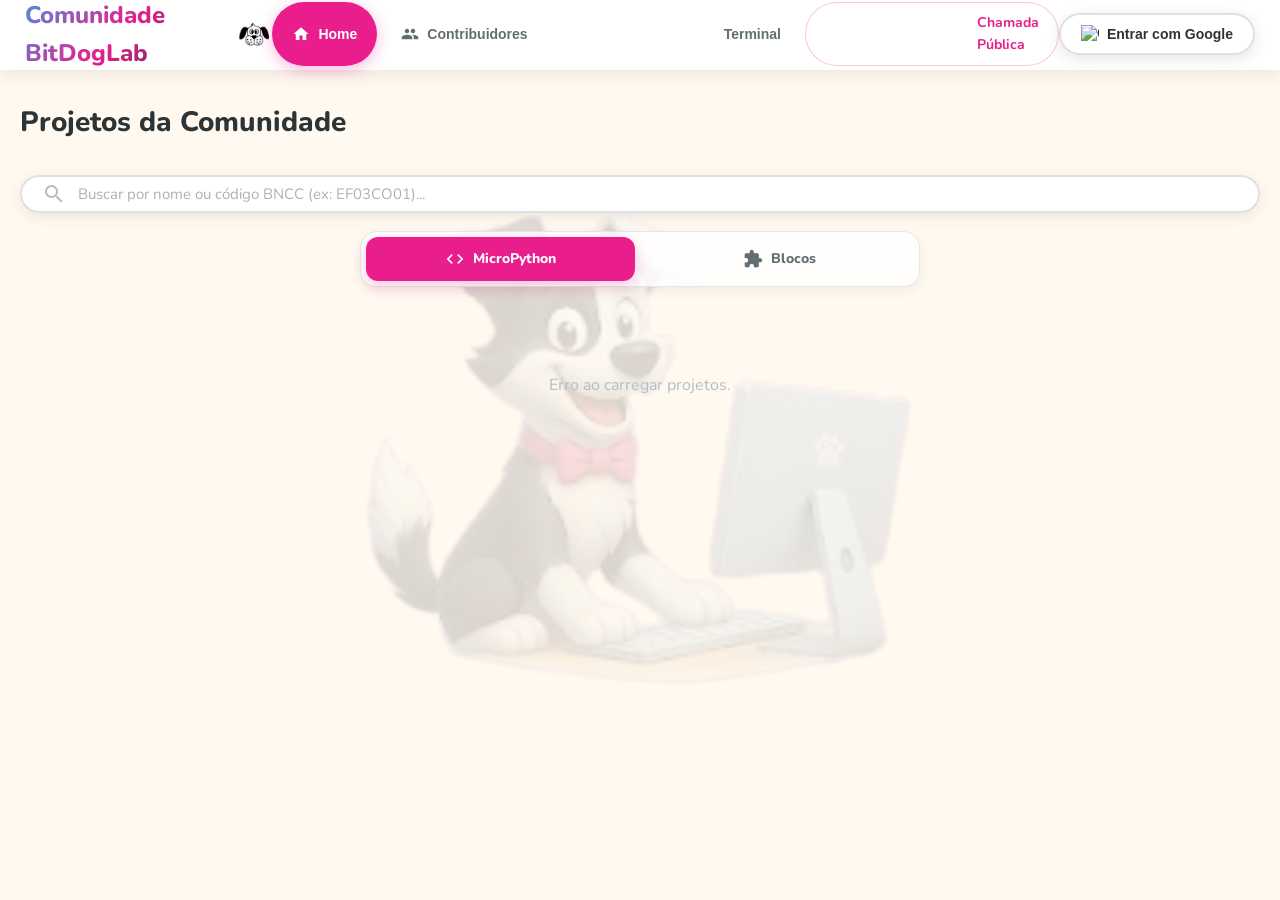
==== commit fda48eed: "Add project category tabs and global search" ====
--- a/index.html
+++ b/index.html
@@ -29,7 +29,7 @@
                     <span class="material-icons">terminal</span> Terminal
                 </button>
                 <a class="nav-resource-link"
-                   href="chamada-publica.html"
+                   href="chamada-publica.html?v=20260921-1"
                    target="_blank"
                    rel="noopener noreferrer"
                    title="Conhecer a Chamada Pública de Projetos BitDogLab"
@@ -50,6 +50,9 @@
                 <div id="userInfo" class="user-info" style="display: none;">
                     <img id="userAvatar" class="user-avatar" alt="Avatar">
                     <span id="userName" class="user-name"></span>
+                    <button id="editProfileBtn" class="btn btn-small btn-profile" type="button" title="Editar perfil">
+                        <span class="material-icons">person</span> Perfil
+                    </button>
                     <button id="logoutBtn" class="btn btn-small">Sair</button>
                 </div>
 
@@ -75,6 +78,11 @@
                             <span class="material-icons">add</span> Novo Projeto
                         </button>
                     </div>
+                    <div id="profileAlert" class="profile-alert" role="alert" style="display: none;">
+                        <span class="material-icons" aria-hidden="true">info</span>
+                        <span>Complete seu perfil para publicar projetos.</span>
+                        <button id="profileAlertBtn" class="btn btn-small" type="button">Completar perfil</button>
+                    </div>
                     
                     <!-- Barra de Busca -->
                     <div class="search-container">
@@ -87,7 +95,18 @@
                         </div>
                         <div id="searchInfo" class="search-info"></div>
                     </div>
-                    
+
+                    <div id="projectCategoryTabs" class="project-category-tabs" role="tablist" aria-label="Tipo de projeto">
+                        <button type="button" class="project-category-tab active" role="tab" aria-selected="true" aria-controls="projectsGrid" data-project-category="micropython">
+                            <span class="material-icons" aria-hidden="true">code</span>
+                            MicroPython
+                        </button>
+                        <button type="button" class="project-category-tab" role="tab" aria-selected="false" aria-controls="projectsGrid" data-project-category="bipes-bitdoglab">
+                            <span class="material-icons" aria-hidden="true">extension</span>
+                            Blocos
+                        </button>
+                    </div>
+
                     <div id="projectsGrid" class="projects-grid">
                         <p class="empty-message">Nenhum projeto ainda. Seja o primeiro a publicar!</p>
                     </div>
@@ -158,6 +177,11 @@
                 </button>
             </div>
             <div class="modal-form">
+                <div id="editBipesProjectType" class="project-type-summary" hidden>
+                    <span class="material-icons">extension</span>
+                    BIPES BitDogLab
+                </div>
+
                 <label class="form-label" for="editProjectTitle">Nome do Projeto *</label>
                 <input type="text" id="editProjectTitle" class="form-input" maxlength="100">
 
@@ -167,9 +191,11 @@
                 <label class="form-label" for="editProjectDescription">Descrição *</label>
                 <textarea id="editProjectDescription" class="form-textarea" rows="4"></textarea>
 
-                <label class="form-label" for="editProjectMaterials">Materiais Utilizados *</label>
-                <p class="form-warning">Coloque um item por linha no formato quantidade + componente. Ex: 2x LED vermelho, 1x BitDogLab, 4x jumper macho-macho.</p>
-                <textarea id="editProjectMaterials" class="form-textarea" placeholder="2x LED vermelho&#10;1x BitDogLab&#10;4x jumper macho-macho" rows="5"></textarea>
+                <div id="editProjectMaterialsFields">
+                    <label class="form-label" for="editProjectMaterials">Materiais Utilizados *</label>
+                    <p class="form-warning">Coloque um item por linha no formato quantidade + componente. Ex: 2x LED vermelho, 1x BitDogLab, 4x jumper macho-macho.</p>
+                    <textarea id="editProjectMaterials" class="form-textarea" placeholder="2x LED vermelho&#10;1x BitDogLab&#10;4x jumper macho-macho" rows="5"></textarea>
+                </div>
 
                 <label class="form-label" for="editProjectVideo">Link do Vídeo <span class="form-hint">(YouTube ou Google Drive; opcional)</span></label>
                 <input type="url" id="editProjectVideo" class="form-input" placeholder="https://youtube.com/watch?v=...">
@@ -177,11 +203,57 @@
                 <label class="form-label" for="editProjectGithub">Link do GitHub <span class="form-hint">(opcional)</span></label>
                 <input type="url" id="editProjectGithub" class="form-input" placeholder="https://github.com/usuario/repositorio">
 
-                <label class="form-label">Substituir Main.py <span class="form-hint">(deixe vazio para manter o atual)</span></label>
-                <input type="file" id="editMainFile" class="form-file" accept=".py">
-
-                <label class="form-label">Substituir Bibliotecas <span class="form-hint">(deixe vazio para manter as atuais)</span></label>
-                <input type="file" id="editLibraries" class="form-file" accept=".py" multiple>
+                <div id="editMicroPythonFields">
+                    <label class="form-label">Substituir Main.py <span class="form-hint">(deixe vazio para manter o atual)</span></label>
+                    <input type="file" id="editMainFile" class="form-file" accept=".py">
+
+                    <label class="form-label">Substituir Bibliotecas <span class="form-hint">(deixe vazio para manter as atuais)</span></label>
+                    <input type="file" id="editLibraries" class="form-file" accept=".py" multiple>
+                </div>
+
+                <div id="editBipesFields" hidden>
+                    <label class="form-label">Imagem do Projeto * <span class="form-hint">(captura mostrando os blocos; deixe vazio para manter)</span></label>
+                    <input type="file" id="editBipesProjectImage" class="form-file" accept="image/jpeg,image/png,image/webp,image/gif">
+
+                    <label class="form-label">Substituir arquivo do BIPES BitDogLab <span class="form-hint">(XML; deixe vazio para manter)</span></label>
+                    <input type="file" id="editBlockXml" class="form-file" accept="application/xml,text/xml,.xml">
+
+                    <fieldset class="choice-fieldset">
+                        <legend class="form-label">Versão da BitDogLab *</legend>
+                        <div class="compact-choice-grid">
+                            <label class="choice-chip"><input type="checkbox" name="editBoardVersion" value="v6"><span>BitDogLab V6</span></label>
+                            <label class="choice-chip"><input type="checkbox" name="editBoardVersion" value="v7"><span>BitDogLab V7</span></label>
+                        </div>
+                    </fieldset>
+
+                    <fieldset class="choice-fieldset">
+                        <legend class="form-label">Modo utilizado no BIPES BitDogLab *</legend>
+                        <div class="compact-choice-grid">
+                            <label class="choice-chip"><input type="radio" name="editBipesMode" value="basic"><span>Básico</span></label>
+                            <label class="choice-chip"><input type="radio" name="editBipesMode" value="robot"><span>Robô móvel</span></label>
+                            <label class="choice-chip"><input type="radio" name="editBipesMode" value="greenhouse"><span>Estufa</span></label>
+                            <label class="choice-chip"><input type="radio" name="editBipesMode" value="piano"><span>Piano musical</span></label>
+                            <label class="choice-chip"><input type="radio" name="editBipesMode" value="other"><span>Outro</span></label>
+                        </div>
+                    </fieldset>
+
+                    <fieldset class="choice-fieldset">
+                        <legend class="form-label">Dificuldade <span class="form-hint">(opcional)</span></legend>
+                        <div class="compact-choice-grid">
+                            <label class="choice-chip"><input type="radio" name="editDifficulty" value="beginner"><span>Iniciante</span></label>
+                            <label class="choice-chip"><input type="radio" name="editDifficulty" value="intermediate"><span>Intermediário</span></label>
+                            <label class="choice-chip"><input type="radio" name="editDifficulty" value="advanced"><span>Avançado</span></label>
+                        </div>
+                    </fieldset>
+
+                    <label class="form-label" for="editProjectObservations">Observações para montagem <span class="form-hint">(opcional)</span></label>
+                    <textarea id="editProjectObservations" class="form-textarea" maxlength="1000" rows="3"></textarea>
+
+                    <label class="remix-consent">
+                        <input type="checkbox" id="editAllowRemix">
+                        <span>Autorizo que este projeto seja visualizado, baixado e remixado pela comunidade.</span>
+                    </label>
+                </div>
 
                 <label class="form-label">Plano de aula e estudo dirigido <span class="form-hint">(PDF único; deixe vazio para manter)</span></label>
                 <input type="file" id="editLessonPdf" class="form-file" accept="application/pdf,.pdf">
@@ -230,18 +302,38 @@
             </div>
             <p class="modal-subtitle">Preencha os campos obrigatórios para publicar seu projeto.</p>
             <div class="modal-form">
+                <fieldset class="project-type-fieldset">
+                    <legend class="form-label">Como seu projeto foi criado? *</legend>
+                    <div class="project-type-grid">
+                        <label class="project-type-card">
+                            <input type="radio" name="projectType" value="micropython" checked>
+                            <span class="material-icons">code</span>
+                            <strong>MicroPython</strong>
+                            <small>Publique o main.py e suas bibliotecas.</small>
+                        </label>
+                        <label class="project-type-card">
+                            <input type="radio" name="projectType" value="bipes-bitdoglab">
+                            <span class="material-icons">extension</span>
+                            <strong>BIPES BitDogLab</strong>
+                            <small>Publique o XML criado com blocos.</small>
+                        </label>
+                    </div>
+                </fieldset>
+
                 <label class="form-label" for="projectTitle">Nome do Projeto *</label>
                 <input type="text" id="projectTitle" class="form-input" placeholder="Ex: Semáforo com LEDs RGB" maxlength="100">
 
-                <label class="form-label">Imagem de Capa <span class="form-hint">(apenas 1 imagem; JPG, PNG, WEBP ou GIF; máx. 2MB)</span></label>
+                <label class="form-label">Imagem de Capa <span id="projectImageHint" class="form-hint">(apenas 1 imagem; JPG, PNG, WEBP ou GIF; máx. 2MB)</span></label>
                 <input type="file" id="projectImage" class="form-file" accept="image/jpeg,image/png,image/webp,image/gif">
 
                 <label class="form-label" for="projectDescription">Descrição *</label>
                 <textarea id="projectDescription" class="form-textarea" placeholder="Explique o que seu projeto faz, como funciona..." rows="4"></textarea>
 
-                <label class="form-label" for="projectMaterials">Materiais Utilizados *</label>
-                <p class="form-warning">Coloque um item por linha no formato quantidade + componente. Ex: 2x LED vermelho, 1x BitDogLab, 4x jumper macho-macho. Isso ajuda outras pessoas a reproduzirem o projeto.</p>
-                <textarea id="projectMaterials" class="form-textarea" placeholder="2x LED vermelho&#10;1x BitDogLab&#10;4x jumper macho-macho" rows="5"></textarea>
+                <div id="projectMaterialsFields">
+                    <label class="form-label" for="projectMaterials">Materiais Utilizados *</label>
+                    <p class="form-warning">Coloque um item por linha no formato quantidade + componente. Ex: 2x LED vermelho, 1x BitDogLab, 4x jumper macho-macho. Isso ajuda outras pessoas a reproduzirem o projeto.</p>
+                    <textarea id="projectMaterials" class="form-textarea" placeholder="2x LED vermelho&#10;1x BitDogLab&#10;4x jumper macho-macho" rows="5"></textarea>
+                </div>
 
                 <label class="form-label" for="projectVideo">Link do Vídeo <span class="form-hint">(YouTube ou Google Drive; opcional)</span></label>
                 <input type="url" id="projectVideo" class="form-input" placeholder="https://youtube.com/watch?v=...">
@@ -249,13 +341,60 @@
                 <label class="form-label" for="projectGithub">Link do GitHub <span class="form-hint">(opcional)</span></label>
                 <input type="url" id="projectGithub" class="form-input" placeholder="https://github.com/usuario/repositorio">
 
-                <label class="form-label">Main.py - Script principal * <span class="form-hint">(máx. 100KB)</span></label>
-                <input type="file" id="projectMainFile" class="form-file" accept=".py">
-
-                <label class="form-label">Bibliotecas (.py) <span class="form-hint">(máx. 10 arquivos, 100KB cada)</span></label>
-                <input type="file" id="projectLibraries" class="form-file" accept=".py" multiple>
-
-                <label class="form-label">Plano de aula e estudo dirigido * <span class="form-hint">(PDF único; máx. 10MB)</span></label>
+                <div id="microPythonProjectFields">
+                    <label class="form-label">Main.py - Script principal * <span class="form-hint">(máx. 100KB)</span></label>
+                    <input type="file" id="projectMainFile" class="form-file" accept=".py">
+
+                    <label class="form-label">Bibliotecas (.py) <span class="form-hint">(máx. 5 arquivos, 100KB cada)</span></label>
+                    <input type="file" id="projectLibraries" class="form-file" accept=".py" multiple>
+                </div>
+
+                <div id="bipesProjectFields" hidden>
+                    <label class="form-label">Imagem do Projeto * <span class="form-hint">(captura mostrando os blocos; JPG, PNG, WEBP ou GIF; máx. 2MB)</span></label>
+                    <input type="file" id="projectBipesImage" class="form-file" accept="image/jpeg,image/png,image/webp,image/gif">
+
+                    <label class="form-label">Arquivo do BIPES BitDogLab * <span class="form-hint">(XML exportado pela plataforma; máx. 500KB)</span></label>
+                    <input type="file" id="projectBlockXml" class="form-file" accept="application/xml,text/xml,.xml">
+
+                    <fieldset class="choice-fieldset">
+                        <legend class="form-label">Versão da BitDogLab *</legend>
+                        <p class="form-hint choice-help">Marque as duas opções se o projeto funcionar em ambas.</p>
+                        <div class="compact-choice-grid">
+                            <label class="choice-chip"><input type="checkbox" name="projectBoardVersion" value="v6"><span>BitDogLab V6</span></label>
+                            <label class="choice-chip"><input type="checkbox" name="projectBoardVersion" value="v7"><span>BitDogLab V7</span></label>
+                        </div>
+                    </fieldset>
+
+                    <fieldset class="choice-fieldset">
+                        <legend class="form-label">Modo utilizado no BIPES BitDogLab *</legend>
+                        <div class="compact-choice-grid">
+                            <label class="choice-chip"><input type="radio" name="projectBipesMode" value="basic"><span>Básico</span></label>
+                            <label class="choice-chip"><input type="radio" name="projectBipesMode" value="robot"><span>Robô móvel</span></label>
+                            <label class="choice-chip"><input type="radio" name="projectBipesMode" value="greenhouse"><span>Estufa</span></label>
+                            <label class="choice-chip"><input type="radio" name="projectBipesMode" value="piano"><span>Piano musical</span></label>
+                            <label class="choice-chip"><input type="radio" name="projectBipesMode" value="other"><span>Outro</span></label>
+                        </div>
+                    </fieldset>
+
+                    <fieldset class="choice-fieldset">
+                        <legend class="form-label">Dificuldade <span class="form-hint">(opcional)</span></legend>
+                        <div class="compact-choice-grid">
+                            <label class="choice-chip"><input type="radio" name="projectDifficulty" value="beginner"><span>Iniciante</span></label>
+                            <label class="choice-chip"><input type="radio" name="projectDifficulty" value="intermediate"><span>Intermediário</span></label>
+                            <label class="choice-chip"><input type="radio" name="projectDifficulty" value="advanced"><span>Avançado</span></label>
+                        </div>
+                    </fieldset>
+
+                    <label class="form-label" for="projectObservations">Observações para montagem <span class="form-hint">(opcional)</span></label>
+                    <textarea id="projectObservations" class="form-textarea" maxlength="1000" placeholder="Inclua cuidados, conexões ou orientações adicionais." rows="3"></textarea>
+
+                    <label class="remix-consent">
+                        <input type="checkbox" id="projectAllowRemix">
+                        <span>Autorizo que este projeto seja visualizado, baixado e remixado pela comunidade. *</span>
+                    </label>
+                </div>
+
+                <label class="form-label">Plano de aula e estudo dirigido <span id="projectLessonRequirement">*</span> <span id="projectLessonHint" class="form-hint">(PDF único; máx. 10MB)</span></label>
                 <p class="form-warning">Formato livre, mas deve conter roteiro de aula, objetivos, materiais necessários, modo de uso e linguagem voltada a professores e estudantes do ensino fundamental ou médio.</p>
                 <input type="file" id="projectLessonPdf" class="form-file" accept="application/pdf,.pdf">
 
@@ -286,11 +425,13 @@
         </div>
     </div>
 
-    <!-- Modal de Cadastro de Perfil -->
+    <!-- Modal de Cadastro e Edição de Perfil -->
     <div id="profileModal" class="modal-overlay">
-        <div class="modal">
-            <h2 class="modal-title">Bem-vindo à Comunidade!</h2>
-            <p class="modal-subtitle">Complete seu perfil para começar a contribuir.</p>
+        <div class="modal" role="dialog" aria-modal="true" aria-labelledby="profileModalTitle">
+            <button id="closeProfileBtn" class="modal-close" type="button" aria-label="Fechar edição de perfil">&times;</button>
+            <h2 id="profileModalTitle" class="modal-title">Complete seu perfil</h2>
+            <p id="profileModalSubtitle" class="modal-subtitle">Preencha seus dados para começar a contribuir.</p>
+            <div id="profileModalNotice" class="form-warning" role="status" style="display: none;"></div>
             <div class="modal-form">
                 <label class="form-label" for="profileName">Nome</label>
                 <input type="text" id="profileName" class="form-input" placeholder="Seu nome completo" maxlength="100">
@@ -298,7 +439,13 @@
                 <label class="form-label" for="profileBio">Bio</label>
                 <textarea id="profileBio" class="form-textarea" placeholder="Conte um pouco sobre você..." maxlength="200" rows="3"></textarea>
 
-                <button class="btn btn-save">Salvar Perfil</button>
+                <label class="form-label" for="profileLinkedin">LinkedIn <span class="form-hint">(opcional)</span></label>
+                <input type="url" id="profileLinkedin" class="form-input" placeholder="https://linkedin.com/in/seu-perfil" maxlength="200">
+
+                <label class="form-label" for="profileGithub">GitHub <span class="form-hint">(opcional)</span></label>
+                <input type="url" id="profileGithub" class="form-input" placeholder="https://github.com/seu-usuario" maxlength="200">
+
+                <button id="saveProfileBtn" class="btn btn-save" type="button">Salvar perfil</button>
             </div>
         </div>
     </div>
@@ -308,6 +455,7 @@
     <script src="https://www.gstatic.com/firebasejs/10.12.0/firebase-auth-compat.js"></script>
     <script src="https://www.gstatic.com/firebasejs/10.12.0/firebase-firestore-compat.js"></script>
     <script src="https://www.gstatic.com/firebasejs/10.12.0/firebase-storage-compat.js"></script>
+    <script src="https://www.gstatic.com/firebasejs/10.12.0/firebase-app-check-compat.js"></script>
     <script src="https://cdnjs.cloudflare.com/ajax/libs/pdf.js/2.16.105/pdf.min.js"></script>
     <script src="js/firebase-config.js"></script>
     <script src="js/security.js"></script>
--- a/css/style.css
+++ b/css/style.css
@@ -578,15 +578,54 @@
     box-shadow: 0 4px 10px rgba(233, 30, 140, 0.3);
 }
 
-.user-name {
-    font-size: 13px;
-    font-weight: 600;
+.user-name {
+    font-size: 13px;
+    font-weight: 600;
     color: var(--color-text);
     max-width: 120px;
     overflow: hidden;
     text-overflow: ellipsis;
-    white-space: nowrap;
-}
+    white-space: nowrap;
+}
+
+.btn-profile {
+    display: inline-flex;
+    align-items: center;
+    gap: 4px;
+}
+
+.btn-profile .material-icons {
+    font-size: 16px;
+}
+
+.btn-profile-warning {
+    background: var(--color-accent);
+    color: #fff;
+}
+
+.profile-alert {
+    display: flex;
+    align-items: center;
+    gap: 10px;
+    margin: 0 0 18px;
+    padding: 12px 14px;
+    border: 1px solid rgba(233, 30, 140, 0.35);
+    border-left: 5px solid var(--color-accent);
+    border-radius: 12px;
+    background: #fff0f5;
+    color: var(--color-text);
+    font-size: 14px;
+    font-weight: 700;
+}
+
+.profile-alert > .material-icons {
+    color: var(--color-accent);
+}
+
+.profile-alert .btn {
+    margin-left: auto;
+    white-space: nowrap;
+}
 
 .serial-controls {
     display: flex;
@@ -687,7 +726,7 @@
     color: var(--color-accent);
 }
 
-.search-empty {
+.search-empty {
     text-align: center;
     color: var(--color-text-muted);
     font-style: italic;
@@ -761,7 +800,7 @@
     box-shadow: 0 4px 20px rgba(0, 0, 0, 0.08);
 }
 
-.project-card:hover {
+.project-card:hover {
     border-color: var(--color-accent);
     transform: translateY(-5px) scale(1.02);
     box-shadow: 0 12px 40px rgba(233, 30, 140, 0.2);
@@ -1272,6 +1311,89 @@
     padding: 8px;
     margin-top: 8px;
     box-shadow: 0 18px 45px rgba(45, 52, 54, 0.18);
+}
+
+.project-category-tabs {
+    display: grid;
+    grid-template-columns: repeat(2, minmax(0, 1fr));
+    gap: 10px;
+    width: min(100%, 560px);
+    margin: -12px auto 26px;
+    padding: 5px;
+    border: 1px solid #E3E6EA;
+    border-radius: 16px;
+    background: rgba(255, 255, 255, 0.82);
+    box-shadow: 0 4px 14px rgba(0, 0, 0, 0.06);
+}
+
+.project-category-tab {
+    display: inline-flex;
+    align-items: center;
+    justify-content: center;
+    gap: 8px;
+    min-height: 44px;
+    padding: 9px 18px;
+    border: 0;
+    border-radius: 12px;
+    background: transparent;
+    color: var(--color-text-secondary);
+    font: inherit;
+    font-size: 14px;
+    font-weight: 800;
+    cursor: pointer;
+    transition: background 0.2s ease, color 0.2s ease, box-shadow 0.2s ease, transform 0.2s ease;
+}
+
+.project-category-tab:hover {
+    color: var(--color-dog);
+    background: #FFF0F7;
+}
+
+.project-category-tab:focus-visible {
+    outline: 3px solid rgba(233, 30, 140, 0.28);
+    outline-offset: 2px;
+}
+
+.project-category-tab.active {
+    color: #FFFFFF;
+    background: linear-gradient(135deg, var(--color-dog), var(--color-accent));
+    box-shadow: 0 5px 14px rgba(233, 30, 140, 0.24);
+}
+
+.project-category-tab .material-icons {
+    font-size: 20px;
+}
+
+.project-category-tabs.search-mode {
+    opacity: 0.72;
+}
+
+.project-type-badge {
+    display: inline-flex;
+    align-items: center;
+    gap: 5px;
+    width: fit-content;
+    margin: 14px 20px 8px;
+    padding: 6px 10px;
+    border-radius: 999px;
+    background: #E8F2FF;
+    color: #2457A7;
+    font-size: 11px;
+    font-weight: 800;
+}
+
+.project-type-badge .material-icons {
+    font-size: 15px;
+}
+
+.project-type-badge-micropython {
+    background: #F1ECFF;
+    color: #6842A8;
+}
+
+.project-type-badge-blocks {
+    background: #E8F2FF;
+    color: #2457A7;
 }
 
 .bncc-suggestions.active {
@@ -1444,15 +1566,36 @@
     display: flex;
 }
 
-.modal {
-    background: rgba(255, 255, 255, 0.98);
+.modal {
+    position: relative;
+    background: rgba(255, 255, 255, 0.98);
     border: 2px solid var(--color-border);
     border-radius: 25px;
     padding: 32px;
     width: 90%;
     max-width: 440px;
-    box-shadow: 0 20px 60px rgba(0, 0, 0, 0.2);
-}
+    box-shadow: 0 20px 60px rgba(0, 0, 0, 0.2);
+}
+
+.modal-close {
+    position: absolute;
+    top: 14px;
+    right: 16px;
+    width: 32px;
+    height: 32px;
+    border: none;
+    border-radius: 50%;
+    background: transparent;
+    color: var(--color-text-muted);
+    font-size: 26px;
+    line-height: 1;
+    cursor: pointer;
+}
+
+.modal-close:hover {
+    background: #f4f4f4;
+    color: var(--color-accent);
+}
 
 .modal-title {
     font-size: 24px;
@@ -1511,6 +1654,190 @@
     font-weight: 700;
     font-size: 11px;
     color: var(--color-text-secondary);
+}
+
+.project-type-fieldset,
+.choice-fieldset {
+    border: 0;
+    padding: 0;
+    margin: 0 0 6px;
+    min-width: 0;
+}
+
+.project-type-grid {
+    display: grid;
+    grid-template-columns: repeat(2, minmax(0, 1fr));
+    gap: 12px;
+    margin-top: 8px;
+}
+
+.project-type-card {
+    position: relative;
+    display: grid;
+    grid-template-columns: auto 1fr;
+    align-items: center;
+    gap: 3px 10px;
+    padding: 16px;
+    border: 2px solid #E0E0E0;
+    border-radius: 16px;
+    background: #FAFAFA;
+    cursor: pointer;
+    transition: border-color 0.2s ease, background 0.2s ease, transform 0.2s ease;
+}
+
+.project-type-card:hover {
+    border-color: #F08ABD;
+    transform: translateY(-1px);
+}
+
+.project-type-card:has(input:checked) {
+    border-color: var(--color-accent);
+    background: #FFF0F7;
+    box-shadow: 0 4px 14px rgba(233, 30, 140, 0.14);
+}
+
+.project-type-card input {
+    position: absolute;
+    opacity: 0;
+    pointer-events: none;
+}
+
+.project-type-card > .material-icons {
+    grid-row: 1 / span 2;
+    color: var(--color-accent);
+    font-size: 30px;
+}
+
+.project-type-card strong {
+    font-size: 14px;
+}
+
+.project-type-card small {
+    color: var(--color-text-secondary);
+    line-height: 1.35;
+}
+
+#microPythonProjectFields,
+#bipesProjectFields,
+#editMicroPythonFields,
+#editBipesFields {
+    display: flex;
+    flex-direction: column;
+    gap: 12px;
+}
+
+#microPythonProjectFields[hidden],
+#bipesProjectFields[hidden],
+#editMicroPythonFields[hidden],
+#editBipesFields[hidden] {
+    display: none;
+}
+
+.compact-choice-grid {
+    display: flex;
+    flex-wrap: wrap;
+    gap: 8px;
+    margin-top: 8px;
+}
+
+.choice-help {
+    display: block;
+    margin-top: 2px;
+}
+
+.choice-chip {
+    position: relative;
+    cursor: pointer;
+}
+
+.choice-chip input {
+    position: absolute;
+    opacity: 0;
+    pointer-events: none;
+}
+
+.choice-chip span {
+    display: inline-flex;
+    align-items: center;
+    min-height: 36px;
+    padding: 8px 13px;
+    border: 2px solid #E0E0E0;
+    border-radius: 999px;
+    background: #FAFAFA;
+    color: var(--color-text-secondary);
+    font-size: 13px;
+    font-weight: 750;
+    transition: all 0.2s ease;
+}
+
+.choice-chip input:checked + span {
+    border-color: var(--color-accent);
+    background: #FFF0F7;
+    color: var(--color-dog);
+}
+
+.remix-consent {
+    display: flex;
+    align-items: flex-start;
+    gap: 10px;
+    padding: 13px 14px;
+    border: 2px solid #E0E0E0;
+    border-radius: 14px;
+    background: #FAFAFA;
+    font-size: 13px;
+    font-weight: 700;
+    line-height: 1.4;
+    cursor: pointer;
+}
+
+.remix-consent:has(input:checked) {
+    border-color: var(--color-accent);
+    background: #FFF0F7;
+}
+
+.remix-consent input {
+    width: 18px;
+    height: 18px;
+    margin-top: 1px;
+    accent-color: var(--color-accent);
+}
+
+.project-type-summary {
+    display: inline-flex;
+    align-items: center;
+    gap: 7px;
+    width: fit-content;
+    padding: 8px 12px;
+    border-radius: 999px;
+    background: #E8F2FF;
+    color: #2457A7;
+    font-size: 13px;
+    font-weight: 800;
+}
+
+.project-type-summary[hidden] {
+    display: none;
+}
+
+.project-meta-list {
+    display: flex;
+    flex-wrap: wrap;
+    gap: 8px;
+}
+
+.project-meta-chip {
+    padding: 7px 11px;
+    border-radius: 999px;
+    background: #F2F4F8;
+    color: var(--color-text-secondary);
+    font-size: 12px;
+    font-weight: 750;
+}
+
+@media (max-width: 560px) {
+    .project-type-grid {
+        grid-template-columns: 1fr;
+    }
 }
 
 .form-warning {
@@ -2218,7 +2545,7 @@
 }
 
 /* Imagem na pagina de detalhes */
-.detail-image {
+.detail-image {
     width: 100%;
     max-height: 400px;
     object-fit: cover;
@@ -2280,6 +2607,15 @@
     z-index: 1;
 }
 
+.detail-project-image {
+    display: block;
+    width: 100%;
+    max-height: 720px;
+    object-fit: contain;
+    border-radius: 12px;
+    background: #f6f7f9;
+}
+
 /* ============================================
    CHAMADA PÚBLICA
    ============================================ */
